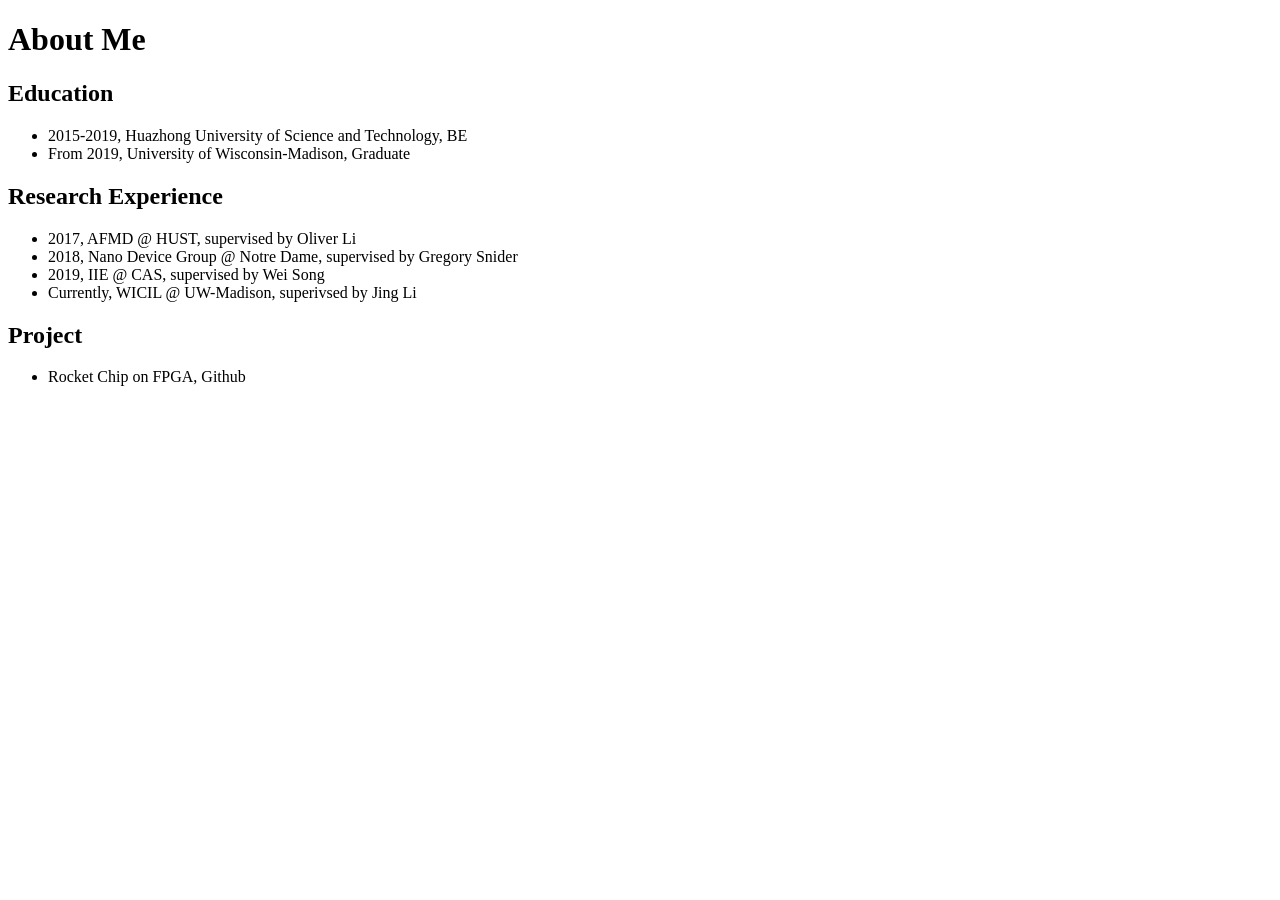
==== aboutme.html @ d0a64235 "Add files via upload" ====
<!DOCTYPE HTML>
<html>
	<head>
		<title>About Me - sqrtwo.com</title>
		<meta charset="utf-8" />
		<link rel="stylesheet" href="css/aboutme.css" />
        <link href="https://fonts.googleapis.com/css?family=Nunito:300" rel="stylesheet" />
	</head>
	<body>

		<!-- purple wrapper -->
			<div id="wrapper">

				<!-- head title -->
					<header id="header">
						<h1>About Me</h1>
                        <p></p>
					</header>

				<!-- white frame -->
					<div id="main">

						<!-- words-->
							<section id="content" class="main">
								<h2>Education</h2>
                                <ul>
                                    <li>2015-2019, Huazhong University of Science and Technology,  BE</li>
                                    <li>From 2019, University of Wisconsin-Madison, Graduate </li>
                                </ul>
                                <h2>Research Experience</h2>
                                <ul>
                                    <li>2017, AFMD @ HUST, supervised by Oliver Li</li>
                                    <li>2018, Nano Device Group @ Notre Dame, supervised by <a herf="https://engineering.nd.edu/profiles/gsnider">Gregory Snider</a></li>
                                    <li>2019, IIE @ CAS, supervised by <a herf="http://wsong83.github.io">Wei Song</a></li>
                                    <li>Currently, WICIL @ UW-Madison, superivsed by <a herf="https://directory.engr.wisc.edu/ece/Faculty/Li_Jing/">Jing Li</a></li>
                                </ul>
                                <h2>Project</h2>
                                <ul>
                                    <li>Rocket Chip on FPGA, <a herf="https://github.com/cnrv/fpga-rocket-chip">Github</a></li>
                                </ul>
							</section>

					</div>

				<!-- Footer -->
					<footer id="footer">
					</footer>
			</div>

	</body>
</html>
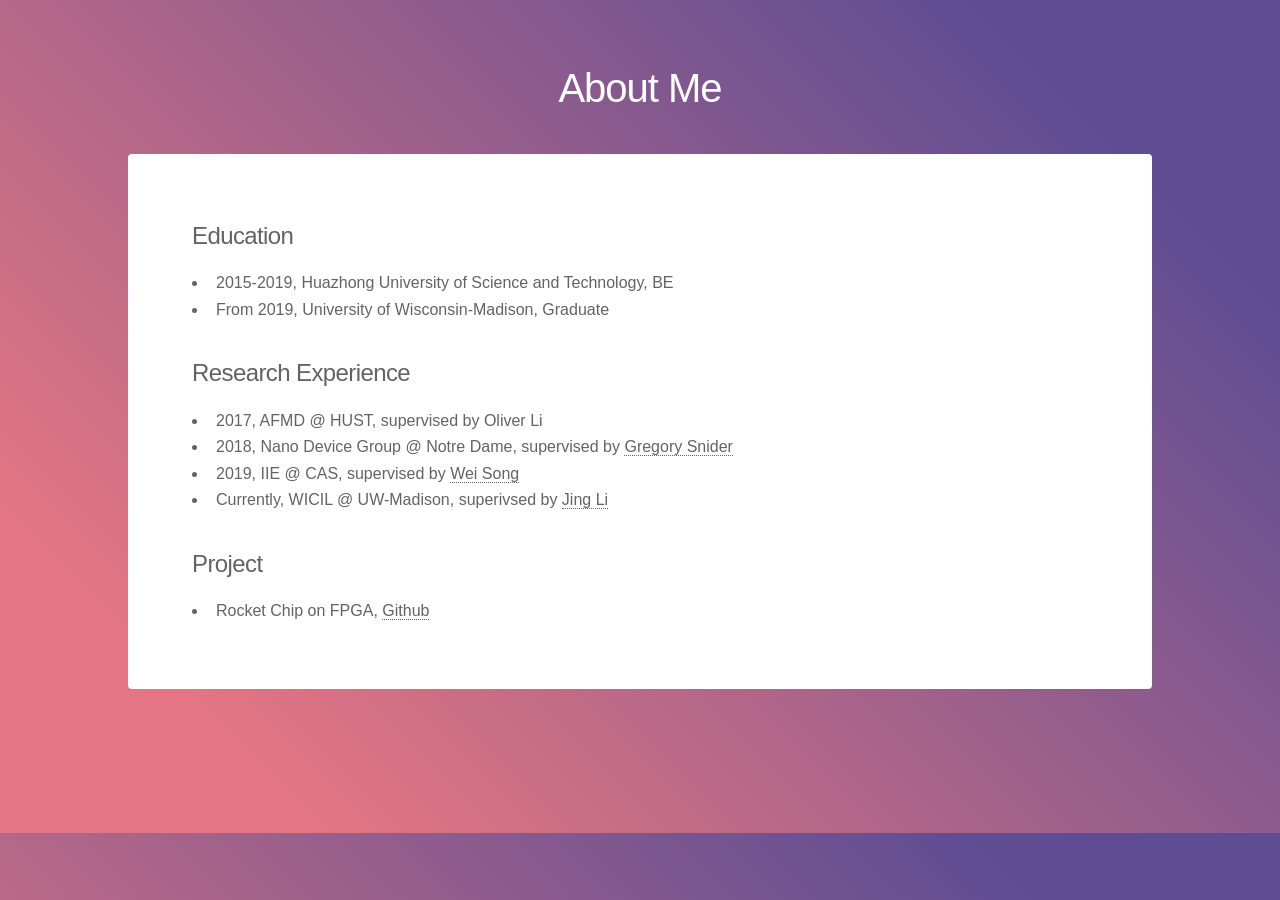
==== commit de5f8407: "update about me" ====
--- a/aboutme.html
+++ b/aboutme.html
@@ -30,13 +30,13 @@
                                 <h2>Research Experience</h2>
                                 <ul>
                                     <li>2017, AFMD @ HUST, supervised by Oliver Li</li>
-                                    <li>2018, Nano Device Group @ Notre Dame, supervised by <a herf="https://engineering.nd.edu/profiles/gsnider">Gregory Snider</a></li>
-                                    <li>2019, IIE @ CAS, supervised by <a herf="http://wsong83.github.io">Wei Song</a></li>
-                                    <li>Currently, WICIL @ UW-Madison, superivsed by <a herf="https://directory.engr.wisc.edu/ece/Faculty/Li_Jing/">Jing Li</a></li>
+                                    <li>2018, Nano Device Group @ Notre Dame, supervised by <a href="https://engineering.nd.edu/profiles/gsnider">Gregory Snider</a></li>
+                                    <li>2019, IIE @ CAS, supervised by <a href="http://wsong83.github.io">Wei Song</a></li>
+                                    <li>Currently, WICIL @ UW-Madison, superivsed by <a href="https://directory.engr.wisc.edu/ece/Faculty/Li_Jing/">Jing Li</a></li>
                                 </ul>
                                 <h2>Project</h2>
                                 <ul>
-                                    <li>Rocket Chip on FPGA, <a herf="https://github.com/cnrv/fpga-rocket-chip">Github</a></li>
+                                    <li>Rocket Chip on FPGA, <a href="https://github.com/cnrv/fpga-rocket-chip">Github</a></li>
                                 </ul>
 							</section>
 
--- a/css/aboutme.css
+++ b/css/aboutme.css
@@ -0,0 +1,3633 @@
+
+
+html, body, div, span, applet, object,
+iframe, h1, h2, h3, h4, h5, h6, p, blockquote,
+pre, a, abbr, acronym, address, big, cite,
+code, del, dfn, em, img, ins, kbd, q, s, samp,
+small, strike, strong, sub, sup, tt, var, b,
+u, i, center, dl, dt, dd, ol, ul, li, fieldset,
+form, label, legend, table, caption, tbody,
+tfoot, thead, tr, th, td, article, aside,
+canvas, details, embed, figure, figcaption,
+footer, header, hgroup, menu, nav, output, ruby,
+section, summary, time, mark, audio, video {
+	margin: 0;
+	padding: 0;
+	border: 0;
+	font-size: 100%;
+	font: inherit;
+	vertical-align: baseline;}
+
+article, aside, details, figcaption, figure,
+footer, header, hgroup, menu, nav, section {
+	display: block;}
+
+body {
+	line-height: 1;
+}
+
+ol, ul {
+	list-style: none;
+}
+
+blockquote, q {
+	quotes: none;
+}
+
+	blockquote:before, blockquote:after, q:before, q:after {
+		content: '';
+		content: none;
+	}
+
+table {
+	border-collapse: collapse;
+	border-spacing: 0;
+}
+
+body {
+	-webkit-text-size-adjust: none;
+}
+
+mark {
+	background-color: transparent;
+	color: inherit;
+}
+
+input::-moz-focus-inner {
+	border: 0;
+	padding: 0;
+}
+
+input, select, textarea {
+	-moz-appearance: none;
+	-webkit-appearance: none;
+	-ms-appearance: none;
+	appearance: none;
+}
+
+/* Basic */
+
+	@-ms-viewport {
+		width: device-width;
+	}
+
+	body {
+		-ms-overflow-style: scrollbar;
+	}
+
+	@media screen and (max-width: 480px) {
+
+		html, body {
+			min-width: 320px;
+		}
+
+	}
+
+	html {
+		box-sizing: border-box;
+	}
+
+	*, *:before, *:after {
+		box-sizing: inherit;
+	}
+
+	body {
+		background-color: #935d8c;
+		background-image: url("images/overlay.png"), -moz-linear-gradient(45deg, #e37682 15%, #5f4d93 85%);
+		background-image: url("images/overlay.png"), -webkit-linear-gradient(45deg, #e37682 15%, #5f4d93 85%);
+		background-image: url("images/overlay.png"), -ms-linear-gradient(45deg, #e37682 15%, #5f4d93 85%);
+		background-image: url("images/overlay.png"), linear-gradient(45deg, #e37682 15%, #5f4d93 85%);
+	}
+
+		body.is-preload *, body.is-preload *:before, body.is-preload *:after {
+			-moz-animation: none !important;
+			-webkit-animation: none !important;
+			-ms-animation: none !important;
+			animation: none !important;
+			-moz-transition: none !important;
+			-webkit-transition: none !important;
+			-ms-transition: none !important;
+			transition: none !important;
+		}
+
+/* Type */
+
+	body {
+		background-color: #935d8c;
+		color: rgba(255, 255, 255, 0.65);
+	}
+
+	body, input, select, textarea {
+font-family: 'Nunito', sans-serif;
+		font-size: 17pt;
+		font-weight: 300;
+		line-height: 1.65;
+	}
+
+		@media screen and (max-width: 1680px) {
+
+			body, input, select, textarea {
+				font-size: 14pt;
+			}
+
+		}
+
+		@media screen and (max-width: 1280px) {
+
+			body, input, select, textarea {
+				font-size: 12pt;
+			}
+
+		}
+
+		@media screen and (max-width: 360px) {
+
+			body, input, select, textarea {
+				font-size: 11pt;
+			}
+
+		}
+
+	a {
+		-moz-transition: color 0.2s ease, border-bottom 0.2s ease;
+		-webkit-transition: color 0.2s ease, border-bottom 0.2s ease;
+		-ms-transition: color 0.2s ease, border-bottom 0.2s ease;
+		transition: color 0.2s ease, border-bottom 0.2s ease;
+		text-decoration: none;
+		border-bottom: dotted 1px;
+		color: inherit;
+	}
+
+		a:hover {
+			border-bottom-color: transparent;
+		}
+
+	strong, b {
+		font-weight: 400;
+	}
+
+	em, i {
+		font-style: italic;
+	}
+
+	p {
+		margin: 0 0 2em 0;
+	}
+
+		p.content {
+			-moz-columns: 20em 2;
+			-webkit-columns: 20em 2;
+			-ms-columns: 20em 2;
+			columns: 20em 2;
+			-moz-column-gap: 2em;
+			-webkit-column-gap: 2em;
+			-ms-column-gap: 2em;
+			column-gap: 2em;
+			text-align: justify;
+		}
+
+	h1, h2, h3, h4, h5, h6 {
+		font-weight: 300;
+		line-height: 1.5;
+		margin: 0 0 0.7em 0;
+		letter-spacing: -0.025em;
+	}
+
+		h1 a, h2 a, h3 a, h4 a, h5 a, h6 a {
+			color: inherit;
+			text-decoration: none;
+		}
+
+	h1 {
+		font-size: 2.5em;
+		line-height: 1.2;
+	}
+
+	h2 {
+		font-size: 1.5em;
+	}
+
+	h3 {
+		font-size: 1.25em;
+	}
+
+	h4 {
+		font-size: 1.1em;
+	}
+
+	h5 {
+		font-size: 0.9em;
+	}
+
+	h6 {
+		font-size: 0.7em;
+	}
+
+	@media screen and (max-width: 736px) {
+
+		h1 {
+			font-size: 2em;
+		}
+
+	}
+
+	sub {
+		font-size: 0.8em;
+		position: relative;
+		top: 0.5em;
+	}
+
+	sup {
+		font-size: 0.8em;
+		position: relative;
+		top: -0.5em;
+	}
+
+	blockquote {
+		border-left: solid 4px;
+		font-style: italic;
+		margin: 0 0 2em 0;
+		padding: 0.5em 0 0.5em 2em;
+	}
+
+	code {
+		border-radius: 8px;
+		border: solid 1px;
+font-family: 'Nunito', sans-serif;
+		font-size: 0.9em;
+		margin: 0 0.25em;
+		padding: 0.25em 0.65em;
+	}
+
+	pre {
+		-webkit-overflow-scrolling: touch;
+font-family: 'Nunito', sans-serif;
+		font-size: 0.9em;
+		margin: 0 0 2em 0;
+	}
+
+		pre code {
+			display: block;
+			line-height: 1.75;
+			padding: 1em 1.5em;
+			overflow-x: auto;
+		}
+
+	hr {
+		border: 0;
+		border-bottom: solid 1px;
+		margin: 2em 0;
+	}
+
+		hr.major {
+			margin: 3em 0;
+		}
+
+	.align-left {
+		text-align: left;
+	}
+
+	.align-center {
+		text-align: center;
+	}
+
+	.align-right {
+		text-align: right;
+	}
+
+	input, select, textarea {
+		color: #ffffff;
+	}
+
+	a:hover {
+		color: #ffffff;
+	}
+
+	strong, b {
+		color: #ffffff;
+	}
+
+	h1, h2, h3, h4, h5, h6 {
+		color: #ffffff;
+	}
+
+	blockquote {
+		border-left-color: rgba(255, 255, 255, 0.35);
+	}
+
+	code {
+		background: rgba(255, 255, 255, 0.075);
+		border-color: rgba(255, 255, 255, 0.35);
+	}
+
+	hr {
+		border-bottom-color: rgba(255, 255, 255, 0.35);
+	}
+
+/* Row */
+
+	.row {
+		display: flex;
+		flex-wrap: wrap;
+		box-sizing: border-box;
+		align-items: stretch;
+	}
+
+		.row > * {
+			box-sizing: border-box;
+		}
+
+		.row.gtr-uniform > * > :last-child {
+			margin-bottom: 0;
+		}
+
+		.row.aln-left {
+			justify-content: flex-start;
+		}
+
+		.row.aln-center {
+			justify-content: center;
+		}
+
+		.row.aln-right {
+			justify-content: flex-end;
+		}
+
+		.row.aln-top {
+			align-items: flex-start;
+		}
+
+		.row.aln-middle {
+			align-items: center;
+		}
+
+		.row.aln-bottom {
+			align-items: flex-end;
+		}
+
+		.row > .imp {
+			order: -1;
+		}
+
+		.row > .col-1 {
+			width: 8.33333%;
+		}
+
+		.row > .off-1 {
+			margin-left: 8.33333%;
+		}
+
+		.row > .col-2 {
+			width: 16.66667%;
+		}
+
+		.row > .off-2 {
+			margin-left: 16.66667%;
+		}
+
+		.row > .col-3 {
+			width: 25%;
+		}
+
+		.row > .off-3 {
+			margin-left: 25%;
+		}
+
+		.row > .col-4 {
+			width: 33.33333%;
+		}
+
+		.row > .off-4 {
+			margin-left: 33.33333%;
+		}
+
+		.row > .col-5 {
+			width: 41.66667%;
+		}
+
+		.row > .off-5 {
+			margin-left: 41.66667%;
+		}
+
+		.row > .col-6 {
+			width: 50%;
+		}
+
+		.row > .off-6 {
+			margin-left: 50%;
+		}
+
+		.row > .col-7 {
+			width: 58.33333%;
+		}
+
+		.row > .off-7 {
+			margin-left: 58.33333%;
+		}
+
+		.row > .col-8 {
+			width: 66.66667%;
+		}
+
+		.row > .off-8 {
+			margin-left: 66.66667%;
+		}
+
+		.row > .col-9 {
+			width: 75%;
+		}
+
+		.row > .off-9 {
+			margin-left: 75%;
+		}
+
+		.row > .col-10 {
+			width: 83.33333%;
+		}
+
+		.row > .off-10 {
+			margin-left: 83.33333%;
+		}
+
+		.row > .col-11 {
+			width: 91.66667%;
+		}
+
+		.row > .off-11 {
+			margin-left: 91.66667%;
+		}
+
+		.row > .col-12 {
+			width: 100%;
+		}
+
+		.row > .off-12 {
+			margin-left: 100%;
+		}
+
+		.row.gtr-0 {
+			margin-top: 0;
+			margin-left: 0em;
+		}
+
+			.row.gtr-0 > * {
+				padding: 0 0 0 0em;
+			}
+
+			.row.gtr-0.gtr-uniform {
+				margin-top: 0em;
+			}
+
+				.row.gtr-0.gtr-uniform > * {
+					padding-top: 0em;
+				}
+
+		.row.gtr-25 {
+			margin-top: 0;
+			margin-left: -0.375em;
+		}
+
+			.row.gtr-25 > * {
+				padding: 0 0 0 0.375em;
+			}
+
+			.row.gtr-25.gtr-uniform {
+				margin-top: -0.375em;
+			}
+
+				.row.gtr-25.gtr-uniform > * {
+					padding-top: 0.375em;
+				}
+
+		.row.gtr-50 {
+			margin-top: 0;
+			margin-left: -0.75em;
+		}
+
+			.row.gtr-50 > * {
+				padding: 0 0 0 0.75em;
+			}
+
+			.row.gtr-50.gtr-uniform {
+				margin-top: -0.75em;
+			}
+
+				.row.gtr-50.gtr-uniform > * {
+					padding-top: 0.75em;
+				}
+
+		.row {
+			margin-top: 0;
+			margin-left: -1.5em;
+		}
+
+			.row > * {
+				padding: 0 0 0 1.5em;
+			}
+
+			.row.gtr-uniform {
+				margin-top: -1.5em;
+			}
+
+				.row.gtr-uniform > * {
+					padding-top: 1.5em;
+				}
+
+		.row.gtr-150 {
+			margin-top: 0;
+			margin-left: -2.25em;
+		}
+
+			.row.gtr-150 > * {
+				padding: 0 0 0 2.25em;
+			}
+
+			.row.gtr-150.gtr-uniform {
+				margin-top: -2.25em;
+			}
+
+				.row.gtr-150.gtr-uniform > * {
+					padding-top: 2.25em;
+				}
+
+		.row.gtr-200 {
+			margin-top: 0;
+			margin-left: -3em;
+		}
+
+			.row.gtr-200 > * {
+				padding: 0 0 0 3em;
+			}
+
+			.row.gtr-200.gtr-uniform {
+				margin-top: -3em;
+			}
+
+				.row.gtr-200.gtr-uniform > * {
+					padding-top: 3em;
+				}
+
+		@media screen and (max-width: 1680px) {
+
+			.row {
+				display: flex;
+				flex-wrap: wrap;
+				box-sizing: border-box;
+				align-items: stretch;
+			}
+
+				.row > * {
+					box-sizing: border-box;
+				}
+
+				.row.gtr-uniform > * > :last-child {
+					margin-bottom: 0;
+				}
+
+				.row.aln-left {
+					justify-content: flex-start;
+				}
+
+				.row.aln-center {
+					justify-content: center;
+				}
+
+				.row.aln-right {
+					justify-content: flex-end;
+				}
+
+				.row.aln-top {
+					align-items: flex-start;
+				}
+
+				.row.aln-middle {
+					align-items: center;
+				}
+
+				.row.aln-bottom {
+					align-items: flex-end;
+				}
+
+				.row > .imp-xlarge {
+					order: -1;
+				}
+
+				.row > .col-1-xlarge {
+					width: 8.33333%;
+				}
+
+				.row > .off-1-xlarge {
+					margin-left: 8.33333%;
+				}
+
+				.row > .col-2-xlarge {
+					width: 16.66667%;
+				}
+
+				.row > .off-2-xlarge {
+					margin-left: 16.66667%;
+				}
+
+				.row > .col-3-xlarge {
+					width: 25%;
+				}
+
+				.row > .off-3-xlarge {
+					margin-left: 25%;
+				}
+
+				.row > .col-4-xlarge {
+					width: 33.33333%;
+				}
+
+				.row > .off-4-xlarge {
+					margin-left: 33.33333%;
+				}
+
+				.row > .col-5-xlarge {
+					width: 41.66667%;
+				}
+
+				.row > .off-5-xlarge {
+					margin-left: 41.66667%;
+				}
+
+				.row > .col-6-xlarge {
+					width: 50%;
+				}
+
+				.row > .off-6-xlarge {
+					margin-left: 50%;
+				}
+
+				.row > .col-7-xlarge {
+					width: 58.33333%;
+				}
+
+				.row > .off-7-xlarge {
+					margin-left: 58.33333%;
+				}
+
+				.row > .col-8-xlarge {
+					width: 66.66667%;
+				}
+
+				.row > .off-8-xlarge {
+					margin-left: 66.66667%;
+				}
+
+				.row > .col-9-xlarge {
+					width: 75%;
+				}
+
+				.row > .off-9-xlarge {
+					margin-left: 75%;
+				}
+
+				.row > .col-10-xlarge {
+					width: 83.33333%;
+				}
+
+				.row > .off-10-xlarge {
+					margin-left: 83.33333%;
+				}
+
+				.row > .col-11-xlarge {
+					width: 91.66667%;
+				}
+
+				.row > .off-11-xlarge {
+					margin-left: 91.66667%;
+				}
+
+				.row > .col-12-xlarge {
+					width: 100%;
+				}
+
+				.row > .off-12-xlarge {
+					margin-left: 100%;
+				}
+
+				.row.gtr-0 {
+					margin-top: 0;
+					margin-left: 0em;
+				}
+
+					.row.gtr-0 > * {
+						padding: 0 0 0 0em;
+					}
+
+					.row.gtr-0.gtr-uniform {
+						margin-top: 0em;
+					}
+
+						.row.gtr-0.gtr-uniform > * {
+							padding-top: 0em;
+						}
+
+				.row.gtr-25 {
+					margin-top: 0;
+					margin-left: -0.375em;
+				}
+
+					.row.gtr-25 > * {
+						padding: 0 0 0 0.375em;
+					}
+
+					.row.gtr-25.gtr-uniform {
+						margin-top: -0.375em;
+					}
+
+						.row.gtr-25.gtr-uniform > * {
+							padding-top: 0.375em;
+						}
+
+				.row.gtr-50 {
+					margin-top: 0;
+					margin-left: -0.75em;
+				}
+
+					.row.gtr-50 > * {
+						padding: 0 0 0 0.75em;
+					}
+
+					.row.gtr-50.gtr-uniform {
+						margin-top: -0.75em;
+					}
+
+						.row.gtr-50.gtr-uniform > * {
+							padding-top: 0.75em;
+						}
+
+				.row {
+					margin-top: 0;
+					margin-left: -1.5em;
+				}
+
+					.row > * {
+						padding: 0 0 0 1.5em;
+					}
+
+					.row.gtr-uniform {
+						margin-top: -1.5em;
+					}
+
+						.row.gtr-uniform > * {
+							padding-top: 1.5em;
+						}
+
+				.row.gtr-150 {
+					margin-top: 0;
+					margin-left: -2.25em;
+				}
+
+					.row.gtr-150 > * {
+						padding: 0 0 0 2.25em;
+					}
+
+					.row.gtr-150.gtr-uniform {
+						margin-top: -2.25em;
+					}
+
+						.row.gtr-150.gtr-uniform > * {
+							padding-top: 2.25em;
+						}
+
+				.row.gtr-200 {
+					margin-top: 0;
+					margin-left: -3em;
+				}
+
+					.row.gtr-200 > * {
+						padding: 0 0 0 3em;
+					}
+
+					.row.gtr-200.gtr-uniform {
+						margin-top: -3em;
+					}
+
+						.row.gtr-200.gtr-uniform > * {
+							padding-top: 3em;
+						}
+
+		}
+
+		@media screen and (max-width: 1280px) {
+
+			.row {
+				display: flex;
+				flex-wrap: wrap;
+				box-sizing: border-box;
+				align-items: stretch;
+			}
+
+				.row > * {
+					box-sizing: border-box;
+				}
+
+				.row.gtr-uniform > * > :last-child {
+					margin-bottom: 0;
+				}
+
+				.row.aln-left {
+					justify-content: flex-start;
+				}
+
+				.row.aln-center {
+					justify-content: center;
+				}
+
+				.row.aln-right {
+					justify-content: flex-end;
+				}
+
+				.row.aln-top {
+					align-items: flex-start;
+				}
+
+				.row.aln-middle {
+					align-items: center;
+				}
+
+				.row.aln-bottom {
+					align-items: flex-end;
+				}
+
+				.row > .imp-large {
+					order: -1;
+				}
+
+				.row > .col-1-large {
+					width: 8.33333%;
+				}
+
+				.row > .off-1-large {
+					margin-left: 8.33333%;
+				}
+
+				.row > .col-2-large {
+					width: 16.66667%;
+				}
+
+				.row > .off-2-large {
+					margin-left: 16.66667%;
+				}
+
+				.row > .col-3-large {
+					width: 25%;
+				}
+
+				.row > .off-3-large {
+					margin-left: 25%;
+				}
+
+				.row > .col-4-large {
+					width: 33.33333%;
+				}
+
+				.row > .off-4-large {
+					margin-left: 33.33333%;
+				}
+
+				.row > .col-5-large {
+					width: 41.66667%;
+				}
+
+				.row > .off-5-large {
+					margin-left: 41.66667%;
+				}
+
+				.row > .col-6-large {
+					width: 50%;
+				}
+
+				.row > .off-6-large {
+					margin-left: 50%;
+				}
+
+				.row > .col-7-large {
+					width: 58.33333%;
+				}
+
+				.row > .off-7-large {
+					margin-left: 58.33333%;
+				}
+
+				.row > .col-8-large {
+					width: 66.66667%;
+				}
+
+				.row > .off-8-large {
+					margin-left: 66.66667%;
+				}
+
+				.row > .col-9-large {
+					width: 75%;
+				}
+
+				.row > .off-9-large {
+					margin-left: 75%;
+				}
+
+				.row > .col-10-large {
+					width: 83.33333%;
+				}
+
+				.row > .off-10-large {
+					margin-left: 83.33333%;
+				}
+
+				.row > .col-11-large {
+					width: 91.66667%;
+				}
+
+				.row > .off-11-large {
+					margin-left: 91.66667%;
+				}
+
+				.row > .col-12-large {
+					width: 100%;
+				}
+
+				.row > .off-12-large {
+					margin-left: 100%;
+				}
+
+				.row.gtr-0 {
+					margin-top: 0;
+					margin-left: 0em;
+				}
+
+					.row.gtr-0 > * {
+						padding: 0 0 0 0em;
+					}
+
+					.row.gtr-0.gtr-uniform {
+						margin-top: 0em;
+					}
+
+						.row.gtr-0.gtr-uniform > * {
+							padding-top: 0em;
+						}
+
+				.row.gtr-25 {
+					margin-top: 0;
+					margin-left: -0.375em;
+				}
+
+					.row.gtr-25 > * {
+						padding: 0 0 0 0.375em;
+					}
+
+					.row.gtr-25.gtr-uniform {
+						margin-top: -0.375em;
+					}
+
+						.row.gtr-25.gtr-uniform > * {
+							padding-top: 0.375em;
+						}
+
+				.row.gtr-50 {
+					margin-top: 0;
+					margin-left: -0.75em;
+				}
+
+					.row.gtr-50 > * {
+						padding: 0 0 0 0.75em;
+					}
+
+					.row.gtr-50.gtr-uniform {
+						margin-top: -0.75em;
+					}
+
+						.row.gtr-50.gtr-uniform > * {
+							padding-top: 0.75em;
+						}
+
+				.row {
+					margin-top: 0;
+					margin-left: -1.5em;
+				}
+
+					.row > * {
+						padding: 0 0 0 1.5em;
+					}
+
+					.row.gtr-uniform {
+						margin-top: -1.5em;
+					}
+
+						.row.gtr-uniform > * {
+							padding-top: 1.5em;
+						}
+
+				.row.gtr-150 {
+					margin-top: 0;
+					margin-left: -2.25em;
+				}
+
+					.row.gtr-150 > * {
+						padding: 0 0 0 2.25em;
+					}
+
+					.row.gtr-150.gtr-uniform {
+						margin-top: -2.25em;
+					}
+
+						.row.gtr-150.gtr-uniform > * {
+							padding-top: 2.25em;
+						}
+
+				.row.gtr-200 {
+					margin-top: 0;
+					margin-left: -3em;
+				}
+
+					.row.gtr-200 > * {
+						padding: 0 0 0 3em;
+					}
+
+					.row.gtr-200.gtr-uniform {
+						margin-top: -3em;
+					}
+
+						.row.gtr-200.gtr-uniform > * {
+							padding-top: 3em;
+						}
+
+		}
+
+		@media screen and (max-width: 980px) {
+
+			.row {
+				display: flex;
+				flex-wrap: wrap;
+				box-sizing: border-box;
+				align-items: stretch;
+			}
+
+				.row > * {
+					box-sizing: border-box;
+				}
+
+				.row.gtr-uniform > * > :last-child {
+					margin-bottom: 0;
+				}
+
+				.row.aln-left {
+					justify-content: flex-start;
+				}
+
+				.row.aln-center {
+					justify-content: center;
+				}
+
+				.row.aln-right {
+					justify-content: flex-end;
+				}
+
+				.row.aln-top {
+					align-items: flex-start;
+				}
+
+				.row.aln-middle {
+					align-items: center;
+				}
+
+				.row.aln-bottom {
+					align-items: flex-end;
+				}
+
+				.row > .imp-medium {
+					order: -1;
+				}
+
+				.row > .col-1-medium {
+					width: 8.33333%;
+				}
+
+				.row > .off-1-medium {
+					margin-left: 8.33333%;
+				}
+
+				.row > .col-2-medium {
+					width: 16.66667%;
+				}
+
+				.row > .off-2-medium {
+					margin-left: 16.66667%;
+				}
+
+				.row > .col-3-medium {
+					width: 25%;
+				}
+
+				.row > .off-3-medium {
+					margin-left: 25%;
+				}
+
+				.row > .col-4-medium {
+					width: 33.33333%;
+				}
+
+				.row > .off-4-medium {
+					margin-left: 33.33333%;
+				}
+
+				.row > .col-5-medium {
+					width: 41.66667%;
+				}
+
+				.row > .off-5-medium {
+					margin-left: 41.66667%;
+				}
+
+				.row > .col-6-medium {
+					width: 50%;
+				}
+
+				.row > .off-6-medium {
+					margin-left: 50%;
+				}
+
+				.row > .col-7-medium {
+					width: 58.33333%;
+				}
+
+				.row > .off-7-medium {
+					margin-left: 58.33333%;
+				}
+
+				.row > .col-8-medium {
+					width: 66.66667%;
+				}
+
+				.row > .off-8-medium {
+					margin-left: 66.66667%;
+				}
+
+				.row > .col-9-medium {
+					width: 75%;
+				}
+
+				.row > .off-9-medium {
+					margin-left: 75%;
+				}
+
+				.row > .col-10-medium {
+					width: 83.33333%;
+				}
+
+				.row > .off-10-medium {
+					margin-left: 83.33333%;
+				}
+
+				.row > .col-11-medium {
+					width: 91.66667%;
+				}
+
+				.row > .off-11-medium {
+					margin-left: 91.66667%;
+				}
+
+				.row > .col-12-medium {
+					width: 100%;
+				}
+
+				.row > .off-12-medium {
+					margin-left: 100%;
+				}
+
+				.row.gtr-0 {
+					margin-top: 0;
+					margin-left: 0em;
+				}
+
+					.row.gtr-0 > * {
+						padding: 0 0 0 0em;
+					}
+
+					.row.gtr-0.gtr-uniform {
+						margin-top: 0em;
+					}
+
+						.row.gtr-0.gtr-uniform > * {
+							padding-top: 0em;
+						}
+
+				.row.gtr-25 {
+					margin-top: 0;
+					margin-left: -0.375em;
+				}
+
+					.row.gtr-25 > * {
+						padding: 0 0 0 0.375em;
+					}
+
+					.row.gtr-25.gtr-uniform {
+						margin-top: -0.375em;
+					}
+
+						.row.gtr-25.gtr-uniform > * {
+							padding-top: 0.375em;
+						}
+
+				.row.gtr-50 {
+					margin-top: 0;
+					margin-left: -0.75em;
+				}
+
+					.row.gtr-50 > * {
+						padding: 0 0 0 0.75em;
+					}
+
+					.row.gtr-50.gtr-uniform {
+						margin-top: -0.75em;
+					}
+
+						.row.gtr-50.gtr-uniform > * {
+							padding-top: 0.75em;
+						}
+
+				.row {
+					margin-top: 0;
+					margin-left: -1.5em;
+				}
+
+					.row > * {
+						padding: 0 0 0 1.5em;
+					}
+
+					.row.gtr-uniform {
+						margin-top: -1.5em;
+					}
+
+						.row.gtr-uniform > * {
+							padding-top: 1.5em;
+						}
+
+				.row.gtr-150 {
+					margin-top: 0;
+					margin-left: -2.25em;
+				}
+
+					.row.gtr-150 > * {
+						padding: 0 0 0 2.25em;
+					}
+
+					.row.gtr-150.gtr-uniform {
+						margin-top: -2.25em;
+					}
+
+						.row.gtr-150.gtr-uniform > * {
+							padding-top: 2.25em;
+						}
+
+				.row.gtr-200 {
+					margin-top: 0;
+					margin-left: -3em;
+				}
+
+					.row.gtr-200 > * {
+						padding: 0 0 0 3em;
+					}
+
+					.row.gtr-200.gtr-uniform {
+						margin-top: -3em;
+					}
+
+						.row.gtr-200.gtr-uniform > * {
+							padding-top: 3em;
+						}
+
+		}
+
+		@media screen and (max-width: 736px) {
+
+			.row {
+				display: flex;
+				flex-wrap: wrap;
+				box-sizing: border-box;
+				align-items: stretch;
+			}
+
+				.row > * {
+					box-sizing: border-box;
+				}
+
+				.row.gtr-uniform > * > :last-child {
+					margin-bottom: 0;
+				}
+
+				.row.aln-left {
+					justify-content: flex-start;
+				}
+
+				.row.aln-center {
+					justify-content: center;
+				}
+
+				.row.aln-right {
+					justify-content: flex-end;
+				}
+
+				.row.aln-top {
+					align-items: flex-start;
+				}
+
+				.row.aln-middle {
+					align-items: center;
+				}
+
+				.row.aln-bottom {
+					align-items: flex-end;
+				}
+
+				.row > .imp-small {
+					order: -1;
+				}
+
+				.row > .col-1-small {
+					width: 8.33333%;
+				}
+
+				.row > .off-1-small {
+					margin-left: 8.33333%;
+				}
+
+				.row > .col-2-small {
+					width: 16.66667%;
+				}
+
+				.row > .off-2-small {
+					margin-left: 16.66667%;
+				}
+
+				.row > .col-3-small {
+					width: 25%;
+				}
+
+				.row > .off-3-small {
+					margin-left: 25%;
+				}
+
+				.row > .col-4-small {
+					width: 33.33333%;
+				}
+
+				.row > .off-4-small {
+					margin-left: 33.33333%;
+				}
+
+				.row > .col-5-small {
+					width: 41.66667%;
+				}
+
+				.row > .off-5-small {
+					margin-left: 41.66667%;
+				}
+
+				.row > .col-6-small {
+					width: 50%;
+				}
+
+				.row > .off-6-small {
+					margin-left: 50%;
+				}
+
+				.row > .col-7-small {
+					width: 58.33333%;
+				}
+
+				.row > .off-7-small {
+					margin-left: 58.33333%;
+				}
+
+				.row > .col-8-small {
+					width: 66.66667%;
+				}
+
+				.row > .off-8-small {
+					margin-left: 66.66667%;
+				}
+
+				.row > .col-9-small {
+					width: 75%;
+				}
+
+				.row > .off-9-small {
+					margin-left: 75%;
+				}
+
+				.row > .col-10-small {
+					width: 83.33333%;
+				}
+
+				.row > .off-10-small {
+					margin-left: 83.33333%;
+				}
+
+				.row > .col-11-small {
+					width: 91.66667%;
+				}
+
+				.row > .off-11-small {
+					margin-left: 91.66667%;
+				}
+
+				.row > .col-12-small {
+					width: 100%;
+				}
+
+				.row > .off-12-small {
+					margin-left: 100%;
+				}
+
+				.row.gtr-0 {
+					margin-top: 0;
+					margin-left: 0em;
+				}
+
+					.row.gtr-0 > * {
+						padding: 0 0 0 0em;
+					}
+
+					.row.gtr-0.gtr-uniform {
+						margin-top: 0em;
+					}
+
+						.row.gtr-0.gtr-uniform > * {
+							padding-top: 0em;
+						}
+
+				.row.gtr-25 {
+					margin-top: 0;
+					margin-left: -0.25em;
+				}
+
+					.row.gtr-25 > * {
+						padding: 0 0 0 0.25em;
+					}
+
+					.row.gtr-25.gtr-uniform {
+						margin-top: -0.25em;
+					}
+
+						.row.gtr-25.gtr-uniform > * {
+							padding-top: 0.25em;
+						}
+
+				.row.gtr-50 {
+					margin-top: 0;
+					margin-left: -0.5em;
+				}
+
+					.row.gtr-50 > * {
+						padding: 0 0 0 0.5em;
+					}
+
+					.row.gtr-50.gtr-uniform {
+						margin-top: -0.5em;
+					}
+
+						.row.gtr-50.gtr-uniform > * {
+							padding-top: 0.5em;
+						}
+
+				.row {
+					margin-top: 0;
+					margin-left: -1em;
+				}
+
+					.row > * {
+						padding: 0 0 0 1em;
+					}
+
+					.row.gtr-uniform {
+						margin-top: -1em;
+					}
+
+						.row.gtr-uniform > * {
+							padding-top: 1em;
+						}
+
+				.row.gtr-150 {
+					margin-top: 0;
+					margin-left: -1.5em;
+				}
+
+					.row.gtr-150 > * {
+						padding: 0 0 0 1.5em;
+					}
+
+					.row.gtr-150.gtr-uniform {
+						margin-top: -1.5em;
+					}
+
+						.row.gtr-150.gtr-uniform > * {
+							padding-top: 1.5em;
+						}
+
+				.row.gtr-200 {
+					margin-top: 0;
+					margin-left: -2em;
+				}
+
+					.row.gtr-200 > * {
+						padding: 0 0 0 2em;
+					}
+
+					.row.gtr-200.gtr-uniform {
+						margin-top: -2em;
+					}
+
+						.row.gtr-200.gtr-uniform > * {
+							padding-top: 2em;
+						}
+
+		}
+
+		@media screen and (max-width: 480px) {
+
+			.row {
+				display: flex;
+				flex-wrap: wrap;
+				box-sizing: border-box;
+				align-items: stretch;
+			}
+
+				.row > * {
+					box-sizing: border-box;
+				}
+
+				.row.gtr-uniform > * > :last-child {
+					margin-bottom: 0;
+				}
+
+				.row.aln-left {
+					justify-content: flex-start;
+				}
+
+				.row.aln-center {
+					justify-content: center;
+				}
+
+				.row.aln-right {
+					justify-content: flex-end;
+				}
+
+				.row.aln-top {
+					align-items: flex-start;
+				}
+
+				.row.aln-middle {
+					align-items: center;
+				}
+
+				.row.aln-bottom {
+					align-items: flex-end;
+				}
+
+				.row > .imp-xsmall {
+					order: -1;
+				}
+
+				.row > .col-1-xsmall {
+					width: 8.33333%;
+				}
+
+				.row > .off-1-xsmall {
+					margin-left: 8.33333%;
+				}
+
+				.row > .col-2-xsmall {
+					width: 16.66667%;
+				}
+
+				.row > .off-2-xsmall {
+					margin-left: 16.66667%;
+				}
+
+				.row > .col-3-xsmall {
+					width: 25%;
+				}
+
+				.row > .off-3-xsmall {
+					margin-left: 25%;
+				}
+
+				.row > .col-4-xsmall {
+					width: 33.33333%;
+				}
+
+				.row > .off-4-xsmall {
+					margin-left: 33.33333%;
+				}
+
+				.row > .col-5-xsmall {
+					width: 41.66667%;
+				}
+
+				.row > .off-5-xsmall {
+					margin-left: 41.66667%;
+				}
+
+				.row > .col-6-xsmall {
+					width: 50%;
+				}
+
+				.row > .off-6-xsmall {
+					margin-left: 50%;
+				}
+
+				.row > .col-7-xsmall {
+					width: 58.33333%;
+				}
+
+				.row > .off-7-xsmall {
+					margin-left: 58.33333%;
+				}
+
+				.row > .col-8-xsmall {
+					width: 66.66667%;
+				}
+
+				.row > .off-8-xsmall {
+					margin-left: 66.66667%;
+				}
+
+				.row > .col-9-xsmall {
+					width: 75%;
+				}
+
+				.row > .off-9-xsmall {
+					margin-left: 75%;
+				}
+
+				.row > .col-10-xsmall {
+					width: 83.33333%;
+				}
+
+				.row > .off-10-xsmall {
+					margin-left: 83.33333%;
+				}
+
+				.row > .col-11-xsmall {
+					width: 91.66667%;
+				}
+
+				.row > .off-11-xsmall {
+					margin-left: 91.66667%;
+				}
+
+				.row > .col-12-xsmall {
+					width: 100%;
+				}
+
+				.row > .off-12-xsmall {
+					margin-left: 100%;
+				}
+
+				.row.gtr-0 {
+					margin-top: 0;
+					margin-left: 0em;
+				}
+
+					.row.gtr-0 > * {
+						padding: 0 0 0 0em;
+					}
+
+					.row.gtr-0.gtr-uniform {
+						margin-top: 0em;
+					}
+
+						.row.gtr-0.gtr-uniform > * {
+							padding-top: 0em;
+						}
+
+				.row.gtr-25 {
+					margin-top: 0;
+					margin-left: -0.3125em;
+				}
+
+					.row.gtr-25 > * {
+						padding: 0 0 0 0.3125em;
+					}
+
+					.row.gtr-25.gtr-uniform {
+						margin-top: -0.3125em;
+					}
+
+						.row.gtr-25.gtr-uniform > * {
+							padding-top: 0.3125em;
+						}
+
+				.row.gtr-50 {
+					margin-top: 0;
+					margin-left: -0.625em;
+				}
+
+					.row.gtr-50 > * {
+						padding: 0 0 0 0.625em;
+					}
+
+					.row.gtr-50.gtr-uniform {
+						margin-top: -0.625em;
+					}
+
+						.row.gtr-50.gtr-uniform > * {
+							padding-top: 0.625em;
+						}
+
+				.row {
+					margin-top: 0;
+					margin-left: -1.25em;
+				}
+
+					.row > * {
+						padding: 0 0 0 1.25em;
+					}
+
+					.row.gtr-uniform {
+						margin-top: -1.25em;
+					}
+
+						.row.gtr-uniform > * {
+							padding-top: 1.25em;
+						}
+
+				.row.gtr-150 {
+					margin-top: 0;
+					margin-left: -1.875em;
+				}
+
+					.row.gtr-150 > * {
+						padding: 0 0 0 1.875em;
+					}
+
+					.row.gtr-150.gtr-uniform {
+						margin-top: -1.875em;
+					}
+
+						.row.gtr-150.gtr-uniform > * {
+							padding-top: 1.875em;
+						}
+
+				.row.gtr-200 {
+					margin-top: 0;
+					margin-left: -2.5em;
+				}
+
+					.row.gtr-200 > * {
+						padding: 0 0 0 2.5em;
+					}
+
+					.row.gtr-200.gtr-uniform {
+						margin-top: -2.5em;
+					}
+
+						.row.gtr-200.gtr-uniform > * {
+							padding-top: 2.5em;
+						}
+
+		}
+
+/* Box */
+
+	.box {
+		border-radius: 8px;
+		border: solid;
+		margin-bottom: 2em;
+		padding: 1.5em;
+	}
+
+		.box > :last-child,
+		.box > :last-child > :last-child,
+		.box > :last-child > :last-child > :last-child {
+			margin-bottom: 0;
+		}
+
+		.box.alt {
+			border: 0;
+			border-radius: 0;
+			padding: 0;
+		}
+
+	.box {
+		border-color: rgba(255, 255, 255, 0.35);
+	}
+
+/* Button */
+
+	input[type="submit"],
+	input[type="reset"],
+	input[type="button"],
+	button,
+	.button {
+		-moz-appearance: none;
+		-webkit-appearance: none;
+		-ms-appearance: none;
+		appearance: none;
+		-moz-transition: background-color 0.2s ease-in-out, color 0.2s ease-in-out;
+		-webkit-transition: background-color 0.2s ease-in-out, color 0.2s ease-in-out;
+		-ms-transition: background-color 0.2s ease-in-out, color 0.2s ease-in-out;
+		transition: background-color 0.2s ease-in-out, color 0.2s ease-in-out;
+		border-radius: 8px;
+		border: 0;
+		cursor: pointer;
+		display: inline-block;
+		font-weight: 300;
+		height: 2.75em;
+		line-height: 2.75em;
+		min-width: 9.25em;
+		padding: 0 1.5em;
+		text-align: center;
+		text-decoration: none;
+		white-space: nowrap;
+	}
+
+		input[type="submit"].icon,
+		input[type="reset"].icon,
+		input[type="button"].icon,
+		button.icon,
+		.button.icon {
+			padding-left: 1.35em;
+		}
+
+			input[type="submit"].icon:before,
+			input[type="reset"].icon:before,
+			input[type="button"].icon:before,
+			button.icon:before,
+			.button.icon:before {
+				margin-right: 0.5em;
+			}
+
+		input[type="submit"].fit,
+		input[type="reset"].fit,
+		input[type="button"].fit,
+		button.fit,
+		.button.fit {
+			width: 100%;
+		}
+
+		input[type="submit"].small,
+		input[type="reset"].small,
+		input[type="button"].small,
+		button.small,
+		.button.small {
+			font-size: 0.8em;
+		}
+
+		input[type="submit"].large,
+		input[type="reset"].large,
+		input[type="button"].large,
+		button.large,
+		.button.large {
+			font-size: 1.35em;
+		}
+
+		input[type="submit"].disabled, input[type="submit"]:disabled,
+		input[type="reset"].disabled,
+		input[type="reset"]:disabled,
+		input[type="button"].disabled,
+		input[type="button"]:disabled,
+		button.disabled,
+		button:disabled,
+		.button.disabled,
+		.button:disabled {
+			pointer-events: none;
+			opacity: 0.25;
+		}
+
+		@media screen and (max-width: 736px) {
+
+			input[type="submit"],
+			input[type="reset"],
+			input[type="button"],
+			button,
+			.button {
+				min-width: 0;
+			}
+
+		}
+
+	input[type="submit"],
+	input[type="reset"],
+	input[type="button"],
+	button,
+	.button {
+		background-color: transparent;
+		box-shadow: inset 0 0 0 1px rgba(255, 255, 255, 0.35);
+		color: #ffffff !important;
+	}
+
+		input[type="submit"]:hover,
+		input[type="reset"]:hover,
+		input[type="button"]:hover,
+		button:hover,
+		.button:hover {
+			background-color: rgba(255, 255, 255, 0.075);
+		}
+
+		input[type="submit"]:active,
+		input[type="reset"]:active,
+		input[type="button"]:active,
+		button:active,
+		.button:active {
+			background-color: rgba(255, 255, 255, 0.2);
+		}
+
+		input[type="submit"].icon:before,
+		input[type="reset"].icon:before,
+		input[type="button"].icon:before,
+		button.icon:before,
+		.button.icon:before {
+			color: rgba(255, 255, 255, 0.5);
+		}
+
+		input[type="submit"].primary,
+		input[type="reset"].primary,
+		input[type="button"].primary,
+		button.primary,
+		.button.primary {
+			background-color: #8cc9f0;
+			color: #ffffff !important;
+			box-shadow: none;
+		}
+
+			input[type="submit"].primary:hover,
+			input[type="reset"].primary:hover,
+			input[type="button"].primary:hover,
+			button.primary:hover,
+			.button.primary:hover {
+				background-color: #9acff2;
+			}
+
+			input[type="submit"].primary:active,
+			input[type="reset"].primary:active,
+			input[type="button"].primary:active,
+			button.primary:active,
+			.button.primary:active {
+				background-color: #7ec3ee;
+			}
+
+			input[type="submit"].primary.icon:before,
+			input[type="reset"].primary.icon:before,
+			input[type="button"].primary.icon:before,
+			button.primary.icon:before,
+			.button.primary.icon:before {
+				color: #ffffff !important;
+			}
+
+/* Form */
+
+	form {
+		margin: 0 0 2em 0;
+	}
+
+	label {
+		display: block;
+		font-size: 0.9em;
+		font-weight: 400;
+		margin: 0 0 1em 0;
+	}
+
+	input[type="text"],
+	input[type="password"],
+	input[type="email"],
+	select,
+	textarea {
+		-moz-appearance: none;
+		-webkit-appearance: none;
+		-ms-appearance: none;
+		appearance: none;
+		border-radius: 8px;
+		border: solid 1px;
+		color: inherit;
+		display: block;
+		outline: 0;
+		padding: 0 1em;
+		text-decoration: none;
+		width: 100%;
+	}
+
+		input[type="text"]:invalid,
+		input[type="password"]:invalid,
+		input[type="email"]:invalid,
+		select:invalid,
+		textarea:invalid {
+			box-shadow: none;
+		}
+
+	select {
+		background-size: 1.25rem;
+		background-repeat: no-repeat;
+		background-position: calc(100% - 1rem) center;
+		height: 2.75em;
+		padding-right: 2.75em;
+		text-overflow: ellipsis;
+	}
+
+		select:focus::-ms-value {
+			background-color: transparent;
+		}
+
+		select::-ms-expand {
+			display: none;
+		}
+
+	input[type="text"],
+	input[type="password"],
+	input[type="email"],
+	select {
+		height: 2.75em;
+	}
+
+	textarea {
+		padding: 0.75em 1em;
+	}
+
+	input[type="checkbox"],
+	input[type="radio"] {
+		-moz-appearance: none;
+		-webkit-appearance: none;
+		-ms-appearance: none;
+		appearance: none;
+		display: block;
+		float: left;
+		margin-right: -2em;
+		opacity: 0;
+		width: 1em;
+		z-index: -1;
+	}
+
+		input[type="checkbox"] + label,
+		input[type="radio"] + label {
+			text-decoration: none;
+			cursor: pointer;
+			display: inline-block;
+			font-size: 1em;
+			font-weight: 300;
+			padding-left: 2.4em;
+			padding-right: 0.75em;
+			position: relative;
+		}
+
+			input[type="checkbox"] + label:before,
+			input[type="radio"] + label:before {
+				-moz-osx-font-smoothing: grayscale;
+				-webkit-font-smoothing: antialiased;
+				display: inline-block;
+				font-style: normal;
+				font-variant: normal;
+				text-rendering: auto;
+				line-height: 1;
+				text-transform: none !important;
+font-family: 'Nunito', sans-serif;
+				font-weight: 900;
+			}
+
+			input[type="checkbox"] + label:before,
+			input[type="radio"] + label:before {
+				border-radius: 8px;
+				border: solid 1px;
+				content: '';
+				display: inline-block;
+				font-size: 0.8em;
+				height: 2.0625em;
+				left: 0;
+				line-height: 2.0625em;
+				position: absolute;
+				text-align: center;
+				top: 0;
+				width: 2.0625em;
+			}
+
+		input[type="checkbox"]:checked + label:before,
+		input[type="radio"]:checked + label:before {
+			content: '\f00c';
+		}
+
+	input[type="checkbox"] + label:before {
+		border-radius: 8px;
+	}
+
+	input[type="radio"] + label:before {
+		border-radius: 100%;
+	}
+
+	::-webkit-input-placeholder {
+		opacity: 1.0;
+	}
+
+	:-moz-placeholder {
+		opacity: 1.0;
+	}
+
+	::-moz-placeholder {
+		opacity: 1.0;
+	}
+
+	:-ms-input-placeholder {
+		opacity: 1.0;
+	}
+
+	label {
+		color: #ffffff;
+	}
+
+	input[type="text"],
+	input[type="password"],
+	input[type="email"],
+	select,
+	textarea {
+		background-color: rgba(255, 255, 255, 0.075);
+		border-color: rgba(255, 255, 255, 0.35);
+	}
+
+		input[type="text"]:focus,
+		input[type="password"]:focus,
+		input[type="email"]:focus,
+		select:focus,
+		textarea:focus {
+			border-color: #8cc9f0;
+			box-shadow: 0 0 0 1px #8cc9f0;
+		}
+
+	select {
+		background-image: url("data:image/svg+xml;charset=utf8,%3Csvg xmlns='http://www.w3.org/2000/svg' width='40' height='40' preserveAspectRatio='none' viewBox='0 0 40 40'%3E%3Cpath d='M9.4,12.3l10.4,10.4l10.4-10.4c0.2-0.2,0.5-0.4,0.9-0.4c0.3,0,0.6,0.1,0.9,0.4l3.3,3.3c0.2,0.2,0.4,0.5,0.4,0.9 c0,0.4-0.1,0.6-0.4,0.9L20.7,31.9c-0.2,0.2-0.5,0.4-0.9,0.4c-0.3,0-0.6-0.1-0.9-0.4L4.3,17.3c-0.2-0.2-0.4-0.5-0.4-0.9 c0-0.4,0.1-0.6,0.4-0.9l3.3-3.3c0.2-0.2,0.5-0.4,0.9-0.4S9.1,12.1,9.4,12.3z' fill='rgba(255, 255, 255, 0.35)' /%3E%3C/svg%3E");
+	}
+
+		select option {
+			color: #ffffff;
+			background: #935d8c;
+		}
+
+	input[type="checkbox"] + label,
+	input[type="radio"] + label {
+		color: rgba(255, 255, 255, 0.65);
+	}
+
+		input[type="checkbox"] + label:before,
+		input[type="radio"] + label:before {
+			background: rgba(255, 255, 255, 0.075);
+			border-color: rgba(255, 255, 255, 0.35);
+		}
+
+	input[type="checkbox"]:checked + label:before,
+	input[type="radio"]:checked + label:before {
+		background-color: #ffffff;
+		border-color: #ffffff;
+		color: #935d8c;
+	}
+
+	input[type="checkbox"]:focus + label:before,
+	input[type="radio"]:focus + label:before {
+		border-color: #8cc9f0;
+		box-shadow: 0 0 0 1px #8cc9f0;
+	}
+
+	::-webkit-input-placeholder {
+		color: rgba(255, 255, 255, 0.5) !important;
+	}
+
+	:-moz-placeholder {
+		color: rgba(255, 255, 255, 0.5) !important;
+	}
+
+	::-moz-placeholder {
+		color: rgba(255, 255, 255, 0.5) !important;
+	}
+
+	:-ms-input-placeholder {
+		color: rgba(255, 255, 255, 0.5) !important;
+	}
+
+	.formerize-placeholder {
+		color: rgba(255, 255, 255, 0.5) !important;
+	}
+
+
+/* Image */
+
+	.image {
+		border-radius: 8px;
+		border: 0;
+		display: inline-block;
+		position: relative;
+	}
+
+		.image img {
+			border-radius: 8px;
+			display: block;
+		}
+
+		.image.left, .image.right {
+			max-width: 40%;
+		}
+
+			.image.left img, .image.right img {
+				width: 100%;
+			}
+
+		.image.left {
+			float: left;
+			margin: 0 1.5em 1em 0;
+			top: 0.25em;
+		}
+
+		.image.right {
+			float: right;
+			margin: 0 0 1em 1.5em;
+			top: 0.25em;
+		}
+
+		.image.fit {
+			display: block;
+			margin: 0 0 2em 0;
+			width: 100%;
+		}
+
+			.image.fit img {
+				width: 100%;
+			}
+
+		.image.main {
+			display: block;
+			margin: 0 0 3em 0;
+			width: 100%;
+		}
+
+			.image.main img {
+				width: 100%;
+			}
+
+/* List */
+
+	ol {
+		list-style: decimal;
+		margin: 0 0 2em 0;
+		padding-left: 1.25em;
+	}
+
+		ol li {
+			padding-left: 0.25em;
+		}
+
+	ul {
+		list-style: disc;
+		margin: 0 0 2em 0;
+		padding-left: 1em;
+	}
+
+		ul li {
+			padding-left: 0.5em;
+		}
+
+		ul.alt {
+			list-style: none;
+			padding-left: 0;
+		}
+
+			ul.alt li {
+				border-top: solid 1px;
+				padding: 0.5em 0;
+			}
+
+				ul.alt li:first-child {
+					border-top: 0;
+					padding-top: 0;
+				}
+
+	dl {
+		margin: 0 0 2em 0;
+	}
+
+		dl dt {
+			display: block;
+			font-weight: 400;
+			margin: 0 0 1em 0;
+		}
+
+		dl dd {
+			margin-left: 2em;
+		}
+
+		dl.alt dt {
+			display: block;
+			width: 3em;
+			margin: 0;
+			clear: left;
+			float: left;
+		}
+
+		dl.alt dd {
+			margin: 0 0 0.85em 5.5em;
+		}
+
+		dl.alt:after {
+			content: '';
+			display: block;
+			clear: both;
+		}
+
+	ul.alt li {
+		border-top-color: rgba(255, 255, 255, 0.35);
+	}
+
+	dl dt {
+		color: #ffffff;
+	}
+
+/* Actions */
+
+	ul.actions {
+		display: -moz-flex;
+		display: -webkit-flex;
+		display: -ms-flex;
+		display: flex;
+		cursor: default;
+		list-style: none;
+		margin-left: -1em;
+		padding-left: 0;
+	}
+
+		ul.actions li {
+			padding: 0 0 0 1em;
+			vertical-align: middle;
+		}
+
+		ul.actions.special {
+			-moz-justify-content: center;
+			-webkit-justify-content: center;
+			-ms-justify-content: center;
+			justify-content: center;
+			width: 100%;
+			margin-left: 0;
+		}
+
+			ul.actions.special li:first-child {
+				padding-left: 0;
+			}
+
+		ul.actions.stacked {
+			-moz-flex-direction: column;
+			-webkit-flex-direction: column;
+			-ms-flex-direction: column;
+			flex-direction: column;
+			margin-left: 0;
+		}
+
+			ul.actions.stacked li {
+				padding: 1.3em 0 0 0;
+			}
+
+				ul.actions.stacked li:first-child {
+					padding-top: 0;
+				}
+
+		ul.actions.fit {
+			width: calc(100% + 1em);
+		}
+
+			ul.actions.fit li {
+				-moz-flex-grow: 1;
+				-webkit-flex-grow: 1;
+				-ms-flex-grow: 1;
+				flex-grow: 1;
+				-moz-flex-shrink: 1;
+				-webkit-flex-shrink: 1;
+				-ms-flex-shrink: 1;
+				flex-shrink: 1;
+				width: 100%;
+			}
+
+				ul.actions.fit li > * {
+					width: 100%;
+				}
+
+			ul.actions.fit.stacked {
+				width: 100%;
+			}
+
+		@media screen and (max-width: 480px) {
+
+			ul.actions:not(.fixed) {
+				-moz-flex-direction: column;
+				-webkit-flex-direction: column;
+				-ms-flex-direction: column;
+				flex-direction: column;
+				margin-left: 0;
+				width: 100% !important;
+			}
+
+				ul.actions:not(.fixed) li {
+					-moz-flex-grow: 1;
+					-webkit-flex-grow: 1;
+					-ms-flex-grow: 1;
+					flex-grow: 1;
+					-moz-flex-shrink: 1;
+					-webkit-flex-shrink: 1;
+					-ms-flex-shrink: 1;
+					flex-shrink: 1;
+					padding: 1em 0 0 0;
+					text-align: center;
+					width: 100%;
+				}
+
+					ul.actions:not(.fixed) li > * {
+						width: 100%;
+					}
+
+					ul.actions:not(.fixed) li:first-child {
+						padding-top: 0;
+					}
+
+					ul.actions:not(.fixed) li input[type="submit"],
+					ul.actions:not(.fixed) li input[type="reset"],
+					ul.actions:not(.fixed) li input[type="button"],
+					ul.actions:not(.fixed) li button,
+					ul.actions:not(.fixed) li .button {
+						width: 100%;
+					}
+
+						ul.actions:not(.fixed) li input[type="submit"].icon:before,
+						ul.actions:not(.fixed) li input[type="reset"].icon:before,
+						ul.actions:not(.fixed) li input[type="button"].icon:before,
+						ul.actions:not(.fixed) li button.icon:before,
+						ul.actions:not(.fixed) li .button.icon:before {
+							margin-left: -0.5rem;
+						}
+
+		}
+
+/* Icons */
+
+	ul.icons {
+		cursor: default;
+		list-style: none;
+		padding-left: 0;
+	}
+
+		ul.icons li {
+			display: inline-block;
+			padding: 0 0.65em 0 0;
+		}
+
+			ul.icons li:last-child {
+				padding-right: 0 !important;
+			}
+
+/* Section/Article */
+
+	section.special, article.special {
+		text-align: center;
+	}
+
+	header.major {
+		margin-bottom: 3em;
+	}
+
+		header.major h2 {
+			font-size: 2em;
+		}
+
+			header.major h2:after {
+				display: block;
+				content: '';
+				width: 3.25em;
+				height: 2px;
+				margin: 0.7em 0 1em 0;
+				border-radius: 2px;
+			}
+
+				section.special header.major h2:after, article.special header.major h2:after {
+					margin-left: auto;
+					margin-right: auto;
+				}
+
+		header.major p {
+			font-size: 1.25em;
+			letter-spacing: -0.025em;
+		}
+
+		header.major.special {
+			text-align: center;
+		}
+
+			header.major.special h2:after {
+				margin-left: auto;
+				margin-right: auto;
+			}
+
+	footer.major {
+		margin-top: 3em;
+	}
+
+	@media screen and (max-width: 736px) {
+
+		header.major {
+			margin-bottom: 0;
+		}
+
+			header.major h2 {
+				font-size: 1.5em;
+			}
+
+			header.major p {
+				font-size: 1em;
+				letter-spacing: 0;
+			}
+
+				header.major p br {
+					display: none;
+				}
+
+		footer.major {
+			margin-top: 0;
+		}
+
+	}
+
+	header.major h2:after {
+		background-color: rgba(255, 255, 255, 0.35);
+	}
+
+/* Table */
+
+	.table-wrapper {
+		-webkit-overflow-scrolling: touch;
+		overflow-x: auto;
+	}
+
+	table {
+		margin: 0 0 2em 0;
+		width: 100%;
+	}
+
+		table tbody tr {
+			border: solid 1px;
+			border-left: 0;
+			border-right: 0;
+		}
+
+		table td {
+			padding: 0.75em 0.75em;
+		}
+
+		table th {
+			font-size: 0.9em;
+			font-weight: 400;
+			padding: 0 0.75em 0.75em 0.75em;
+			text-align: left;
+		}
+
+		table thead {
+			border-bottom: solid 2px;
+		}
+
+		table tfoot {
+			border-top: solid 2px;
+		}
+
+		table.alt {
+			border-collapse: separate;
+		}
+
+			table.alt tbody tr td {
+				border: solid 1px;
+				border-left-width: 0;
+				border-top-width: 0;
+			}
+
+				table.alt tbody tr td:first-child {
+					border-left-width: 1px;
+				}
+
+			table.alt tbody tr:first-child td {
+				border-top-width: 1px;
+			}
+
+			table.alt thead {
+				border-bottom: 0;
+			}
+
+			table.alt tfoot {
+				border-top: 0;
+			}
+
+	table tbody tr {
+		border-color: rgba(255, 255, 255, 0.35);
+	}
+
+		table tbody tr:nth-child(2n + 1) {
+			background-color: rgba(255, 255, 255, 0.075);
+		}
+
+	table th {
+		color: #ffffff;
+	}
+
+	table thead {
+		border-bottom-color: rgba(255, 255, 255, 0.35);
+	}
+
+	table tfoot {
+		border-top-color: rgba(255, 255, 255, 0.35);
+	}
+
+	table.alt tbody tr td {
+		border-color: rgba(255, 255, 255, 0.35);
+	}
+
+/* Features */
+
+	.features {
+		display: -moz-flex;
+		display: -webkit-flex;
+		display: -ms-flex;
+		display: flex;
+		-moz-flex-wrap: wrap;
+		-webkit-flex-wrap: wrap;
+		-ms-flex-wrap: wrap;
+		flex-wrap: wrap;
+		-moz-justify-content: center;
+		-webkit-justify-content: center;
+		-ms-justify-content: center;
+		justify-content: center;
+		width: calc(100% + 2em);
+		margin: 0 0 3em -2em;
+		padding: 0;
+		list-style: none;
+	}
+
+		.features li {
+			width: calc(33.33333% - 2em);
+			margin-left: 2em;
+			margin-top: 3em;
+			padding: 0;
+		}
+
+			.features li:nth-child(1), .features li:nth-child(2), .features li:nth-child(3) {
+				margin-top: 0;
+			}
+
+			.features li > :last-child {
+				margin-bottom: 0;
+			}
+
+		@media screen and (max-width: 980px) {
+
+			.features li {
+				width: calc(50% - 2em);
+			}
+
+				.features li:nth-child(3) {
+					margin-top: 3em;
+				}
+
+		}
+
+		@media screen and (max-width: 736px) {
+
+			.features {
+				width: 100%;
+				margin: 0 0 2em 0;
+			}
+
+				.features li {
+					width: 100%;
+					margin-left: 0;
+					margin-top: 2em;
+				}
+
+					.features li:nth-child(2), .features li:nth-child(3) {
+						margin-top: 2em;
+					}
+
+		}
+
+/* Statistics */
+
+	.statistics {
+		display: -moz-flex;
+		display: -webkit-flex;
+		display: -ms-flex;
+		display: flex;
+		width: 100%;
+		margin: 0 0 3em 0;
+		padding: 0;
+		list-style: none;
+		cursor: default;
+	}
+
+		.statistics li {
+			-moz-flex: 1;
+			-webkit-flex: 1;
+			-ms-flex: 1;
+			flex: 1;
+			padding: 1.5em;
+			color: #ffffff;
+			text-align: center;
+		}
+
+			.statistics li.style1 {
+				background-color: #efa8b0;
+			}
+
+			.statistics li.style2 {
+				background-color: #c79cc8;
+			}
+
+			.statistics li.style3 {
+				background-color: #a89cc8;
+			}
+
+			.statistics li.style4 {
+				background-color: #9bb2e1;
+			}
+
+			.statistics li.style5 {
+				background-color: #8cc9f0;
+			}
+
+			.statistics li strong, .statistics li b {
+				display: block;
+				font-size: 2em;
+				line-height: 1.1;
+				color: inherit !important;
+				font-weight: 300;
+				letter-spacing: -0.025em;
+			}
+
+			.statistics li:first-child {
+				border-top-left-radius: 8px;
+				border-bottom-left-radius: 8px;
+			}
+
+			.statistics li:last-child {
+				border-top-right-radius: 8px;
+				border-bottom-right-radius: 8px;
+			}
+
+			.statistics li .icon {
+				display: inline-block;
+			}
+
+				.statistics li .icon:before {
+					font-size: 2.75rem;
+					line-height: 1.3;
+				}
+
+		@media screen and (max-width: 980px) {
+
+			.statistics li strong, .statistics li b {
+				font-size: 1.5em;
+			}
+
+		}
+
+		@media screen and (max-width: 736px) {
+
+			.statistics {
+				display: block;
+				width: 20em;
+				max-width: 100%;
+				margin: 0 auto 2em auto;
+			}
+
+				.statistics li:first-child {
+					border-bottom-left-radius: 0;
+					border-top-right-radius: 8px;
+				}
+
+				.statistics li:last-child {
+					border-top-right-radius: 0;
+					border-bottom-left-radius: 8px;
+				}
+
+				.statistics li .icon:before {
+					font-size: 3.75rem;
+				}
+
+				.statistics li strong, .statistics li b {
+					font-size: 2.5em;
+				}
+
+		}
+
+/* Spotlight */
+
+	.spotlight {
+		display: -moz-flex;
+		display: -webkit-flex;
+		display: -ms-flex;
+		display: flex;
+		-moz-align-items: center;
+		-webkit-align-items: center;
+		-ms-align-items: center;
+		align-items: center;
+		margin: 0 0 2em 0;
+	}
+
+		.spotlight .content {
+			-moz-flex: 1;
+			-webkit-flex: 1;
+			-ms-flex: 1;
+			flex: 1;
+		}
+
+			.spotlight .content > :last-child {
+				margin-bottom: 0;
+			}
+
+			.spotlight .content header.major {
+				margin: 0 0 2em 0;
+			}
+
+		.spotlight .image {
+			display: inline-block;
+			margin-left: 4em;
+			padding: 0.65em;
+			border-radius: 100%;
+			border: solid 1px;
+		}
+
+			.spotlight .image img {
+				display: block;
+				border-radius: 100%;
+				width: 16em;
+			}
+
+		@media screen and (max-width: 980px) {
+
+			.spotlight {
+				-moz-flex-direction: column-reverse;
+				-webkit-flex-direction: column-reverse;
+				-ms-flex-direction: column-reverse;
+				flex-direction: column-reverse;
+				text-align: center;
+			}
+
+				.spotlight .content {
+					-moz-flex: 0 1 auto;
+					-webkit-flex: 0 1 auto;
+					-ms-flex: 0 1 auto;
+					flex: 0 1 auto;
+					width: 100%;
+				}
+
+					.spotlight .content header.major h2:after {
+						margin-left: auto;
+						margin-right: auto;
+					}
+
+					.spotlight .content .actions {
+						-moz-justify-content: center;
+						-webkit-justify-content: center;
+						-ms-justify-content: center;
+						justify-content: center;
+						width: calc(100% + 1em);
+					}
+
+				.spotlight .image {
+					-moz-flex: 0 1 auto;
+					-webkit-flex: 0 1 auto;
+					-ms-flex: 0 1 auto;
+					flex: 0 1 auto;
+					margin-left: 0;
+					margin-bottom: 2em;
+				}
+
+		}
+
+		@media screen and (max-width: 736px) {
+
+			.spotlight .image {
+				padding: 0.35em;
+			}
+
+				.spotlight .image img {
+					width: 12em;
+				}
+
+		}
+
+	.spotlight .image {
+		border-color: rgba(255, 255, 255, 0.35);
+	}
+
+/* Header */
+
+	#header {
+		padding: 5em 5em 1em 5em ;
+		text-align: center;
+	}
+
+		#header h1 {
+			margin: 0 0 0.25em 0;
+		}
+
+		#header p {
+			font-size: 1.25em;
+			letter-spacing: -0.025em;
+		}
+
+		#header.alt {
+			padding: 7em 5em 4em 5em ;
+		}
+
+			#header.alt h1 {
+				font-size: 3.25em;
+			}
+
+			#header.alt > * {
+				-moz-transition: opacity 3s ease;
+				-webkit-transition: opacity 3s ease;
+				-ms-transition: opacity 3s ease;
+				transition: opacity 3s ease;
+				-moz-transition-delay: 0.5s;
+				-webkit-transition-delay: 0.5s;
+				-ms-transition-delay: 0.5s;
+				transition-delay: 0.5s;
+				opacity: 1;
+			}
+
+			#header.alt .logo {
+				-moz-transition: opacity 1.25s ease, -moz-transform 0.5s ease;
+				-webkit-transition: opacity 1.25s ease, -webkit-transform 0.5s ease;
+				-ms-transition: opacity 1.25s ease, -ms-transform 0.5s ease;
+				transition: opacity 1.25s ease, transform 0.5s ease;
+				-moz-transition-delay: 0s;
+				-webkit-transition-delay: 0s;
+				-ms-transition-delay: 0s;
+				transition-delay: 0s;
+				display: block;
+				margin: 0 0 1.5em 0;
+			}
+
+				#header.alt .logo img {
+					display: block;
+					margin: 0 auto;
+					max-width: 75%;
+				}
+
+		@media screen and (max-width: 1280px) {
+
+			#header {
+				padding: 4em 4em 0.1em 4em ;
+			}
+
+				#header.alt {
+					padding: 6em 4em 3em 4em ;
+				}
+
+		}
+
+		@media screen and (max-width: 980px) {
+
+			#header {
+				padding: 4em 3em 0.1em 3em ;
+			}
+
+				#header.alt {
+					padding: 5em 3em 2em 3em ;
+				}
+
+		}
+
+		@media screen and (max-width: 736px) {
+
+			#header {
+				padding: 3em 2em 0.1em 2em ;
+			}
+
+				#header p {
+					font-size: 1em;
+					letter-spacing: 0;
+				}
+
+					#header p br {
+						display: none;
+					}
+
+				#header.alt {
+					padding: 4em 2em 1em 2em ;
+				}
+
+					#header.alt h1 {
+						font-size: 2.5em;
+					}
+
+		}
+
+		@media screen and (max-width: 480px) {
+
+			#header {
+				padding: 3em 1.5em 0.1em 1.5em ;
+			}
+
+				#header.alt {
+					padding: 4em 1.5em 1em 1.5em ;
+				}
+
+		}
+
+		@media screen and (max-width: 360px) {
+
+			#header {
+				padding: 2.5em 1em 0.1em 1em ;
+			}
+
+				#header.alt {
+					padding: 3.5em 1em 0.5em 1em ;
+				}
+
+		}
+
+		body.is-preload #header.alt > * {
+			opacity: 0;
+		}
+
+		body.is-preload #header.alt .logo {
+			-moz-transform: scale(0.8) rotate(-30deg);
+			-webkit-transform: scale(0.8) rotate(-30deg);
+			-ms-transform: scale(0.8) rotate(-30deg);
+			transform: scale(0.8) rotate(-30deg);
+		}
+
+/* Nav */
+
+	#nav {
+		-moz-transition: background-color 0.2s ease, border-top-left-radius 0.2s ease, border-top-right-radius 0.2s ease, padding 0.2s ease;
+		-webkit-transition: background-color 0.2s ease, border-top-left-radius 0.2s ease, border-top-right-radius 0.2s ease, padding 0.2s ease;
+		-ms-transition: background-color 0.2s ease, border-top-left-radius 0.2s ease, border-top-right-radius 0.2s ease, padding 0.2s ease;
+		transition: background-color 0.2s ease, border-top-left-radius 0.2s ease, border-top-right-radius 0.2s ease, padding 0.2s ease;
+		background-color: #ffffff;
+		color: #636363;
+		position: absolute;
+		width: 64em;
+		max-width: calc(100% - 4em);
+		padding: 1em;
+		background-color: #f7f7f7;
+		border-top-left-radius: 0.25em;
+		border-top-right-radius: 0.25em;
+		cursor: default;
+		text-align: center;
+	}
+
+		#nav input, #nav select, #nav textarea {
+			color: #636363;
+		}
+
+		#nav a:hover {
+			color: #636363;
+		}
+
+		#nav strong, #nav b {
+			color: #636363;
+		}
+
+		#nav h1, #nav h2, #nav h3, #nav h4, #nav h5, #nav h6 {
+			color: #636363;
+		}
+
+		#nav blockquote {
+			border-left-color: #dddddd;
+		}
+
+		#nav code {
+			background: rgba(222, 222, 222, 0.25);
+			border-color: #dddddd;
+		}
+
+		#nav hr {
+			border-bottom-color: #dddddd;
+		}
+
+		#nav + #main {
+			padding-top: 4.25em;
+		}
+
+		#nav ul {
+			margin: 0;
+			padding: 0;
+			list-style: none;
+		}
+
+			#nav ul li {
+				-moz-transition: margin 0.2s ease;
+				-webkit-transition: margin 0.2s ease;
+				-ms-transition: margin 0.2s ease;
+				transition: margin 0.2s ease;
+				display: inline-block;
+				margin: 0 0.35em;
+				padding: 0;
+				vertical-align: middle;
+			}
+
+				#nav ul li a {
+					-moz-transition: font-size 0.2s ease;
+					-webkit-transition: font-size 0.2s ease;
+					-ms-transition: font-size 0.2s ease;
+					transition: font-size 0.2s ease;
+					display: inline-block;
+					height: 2.25em;
+					line-height: 2.25em;
+					padding: 0 1.25em;
+					border: 0;
+					border-radius: 8px;
+					box-shadow: inset 0 0 0 1px transparent;
+				}
+
+					#nav ul li a:hover {
+						background-color: rgba(222, 222, 222, 0.25);
+					}
+
+					#nav ul li a.active {
+						background-color: #ffffff;
+						box-shadow: none;
+					}
+
+		#nav.alt {
+			position: fixed;
+			top: 0;
+			padding: 0.5em 1em;
+			background-color: rgba(247, 247, 247, 0.95);
+			border-top-left-radius: 0;
+			border-top-right-radius: 0;
+			z-index: 10000;
+		}
+
+			#nav.alt ul li {
+				margin: 0 0.175em;
+			}
+
+				#nav.alt ul li a {
+					font-size: 0.9em;
+				}
+
+		@media screen and (max-width: 736px) {
+
+			#nav {
+				display: none;
+			}
+
+				#nav + #main {
+					padding-top: 0;
+				}
+
+		}
+
+/* Main */
+
+	#main {
+		background-color: #ffffff;
+		color: #636363;
+		border-radius: 0.25em;
+	}
+
+		#main input, #main select, #main textarea {
+			color: #636363;
+		}
+
+		#main a:hover {
+			color: #636363;
+		}
+
+		#main strong, #main b {
+			color: #636363;
+		}
+
+		#main h1, #main h2, #main h3, #main h4, #main h5, #main h6 {
+			color: #636363;
+		}
+
+		#main blockquote {
+			border-left-color: #dddddd;
+		}
+
+		#main code {
+			background: rgba(222, 222, 222, 0.25);
+			border-color: #dddddd;
+		}
+
+		#main hr {
+			border-bottom-color: #dddddd;
+		}
+
+		#main .box {
+			border-color: #dddddd;
+		}
+
+		#main input[type="submit"],
+		#main input[type="reset"],
+		#main input[type="button"],
+		#main button,
+		#main .button {
+			background-color: transparent;
+			box-shadow: inset 0 0 0 1px #dddddd;
+			color: #636363 !important;
+		}
+
+			#main input[type="submit"]:hover,
+			#main input[type="reset"]:hover,
+			#main input[type="button"]:hover,
+			#main button:hover,
+			#main .button:hover {
+				background-color: rgba(222, 222, 222, 0.25);
+			}
+
+			#main input[type="submit"]:active,
+			#main input[type="reset"]:active,
+			#main input[type="button"]:active,
+			#main button:active,
+			#main .button:active {
+				background-color: rgba(222, 222, 222, 0.5);
+			}
+
+			#main input[type="submit"].icon:before,
+			#main input[type="reset"].icon:before,
+			#main input[type="button"].icon:before,
+			#main button.icon:before,
+			#main .button.icon:before {
+				color: rgba(99, 99, 99, 0.25);
+			}
+
+			#main input[type="submit"].primary,
+			#main input[type="reset"].primary,
+			#main input[type="button"].primary,
+			#main button.primary,
+			#main .button.primary {
+				background-color: #8cc9f0;
+				color: #ffffff !important;
+				box-shadow: none;
+			}
+
+				#main input[type="submit"].primary:hover,
+				#main input[type="reset"].primary:hover,
+				#main input[type="button"].primary:hover,
+				#main button.primary:hover,
+				#main .button.primary:hover {
+					background-color: #9acff2;
+				}
+
+				#main input[type="submit"].primary:active,
+				#main input[type="reset"].primary:active,
+				#main input[type="button"].primary:active,
+				#main button.primary:active,
+				#main .button.primary:active {
+					background-color: #7ec3ee;
+				}
+
+				#main input[type="submit"].primary.icon:before,
+				#main input[type="reset"].primary.icon:before,
+				#main input[type="button"].primary.icon:before,
+				#main button.primary.icon:before,
+				#main .button.primary.icon:before {
+					color: #ffffff !important;
+				}
+
+		#main label {
+			color: #636363;
+		}
+
+		#main input[type="text"],
+		#main input[type="password"],
+		#main input[type="email"],
+		#main select,
+		#main textarea {
+			background-color: rgba(222, 222, 222, 0.25);
+			border-color: #dddddd;
+		}
+
+			#main input[type="text"]:focus,
+			#main input[type="password"]:focus,
+			#main input[type="email"]:focus,
+			#main select:focus,
+			#main textarea:focus {
+				border-color: #8cc9f0;
+				box-shadow: 0 0 0 1px #8cc9f0;
+			}
+
+		#main select {
+			background-image: url("data:image/svg+xml;charset=utf8,%3Csvg xmlns='http://www.w3.org/2000/svg' width='40' height='40' preserveAspectRatio='none' viewBox='0 0 40 40'%3E%3Cpath d='M9.4,12.3l10.4,10.4l10.4-10.4c0.2-0.2,0.5-0.4,0.9-0.4c0.3,0,0.6,0.1,0.9,0.4l3.3,3.3c0.2,0.2,0.4,0.5,0.4,0.9 c0,0.4-0.1,0.6-0.4,0.9L20.7,31.9c-0.2,0.2-0.5,0.4-0.9,0.4c-0.3,0-0.6-0.1-0.9-0.4L4.3,17.3c-0.2-0.2-0.4-0.5-0.4-0.9 c0-0.4,0.1-0.6,0.4-0.9l3.3-3.3c0.2-0.2,0.5-0.4,0.9-0.4S9.1,12.1,9.4,12.3z' fill='%23dddddd' /%3E%3C/svg%3E");
+		}
+
+			#main select option {
+				color: #636363;
+				background: #ffffff;
+			}
+
+		#main input[type="checkbox"] + label,
+		#main input[type="radio"] + label {
+			color: #636363;
+		}
+
+			#main input[type="checkbox"] + label:before,
+			#main input[type="radio"] + label:before {
+				background: rgba(222, 222, 222, 0.25);
+				border-color: #dddddd;
+			}
+
+		#main input[type="checkbox"]:checked + label:before,
+		#main input[type="radio"]:checked + label:before {
+			background-color: #636363;
+			border-color: #636363;
+			color: #ffffff;
+		}
+
+		#main input[type="checkbox"]:focus + label:before,
+		#main input[type="radio"]:focus + label:before {
+			border-color: #8cc9f0;
+			box-shadow: 0 0 0 1px #8cc9f0;
+		}
+
+		#main ::-webkit-input-placeholder {
+			color: rgba(99, 99, 99, 0.25) !important;
+		}
+
+		#main :-moz-placeholder {
+			color: rgba(99, 99, 99, 0.25) !important;
+		}
+
+		#main ::-moz-placeholder {
+			color: rgba(99, 99, 99, 0.25) !important;
+		}
+
+		#main :-ms-input-placeholder {
+			color: rgba(99, 99, 99, 0.25) !important;
+		}
+
+		#main .formerize-placeholder {
+			color: rgba(99, 99, 99, 0.25) !important;
+		}
+
+		#main .icon.major {
+			border-color: #dddddd;
+		}
+
+			#main .icon.major:before {
+				border-color: #dddddd;
+			}
+
+		#main .icon.alt {
+			border-color: #dddddd;
+			color: #636363;
+		}
+
+			#main .icon.alt:hover {
+				background-color: rgba(222, 222, 222, 0.25);
+			}
+
+			#main .icon.alt:active {
+				background-color: rgba(222, 222, 222, 0.5);
+			}
+
+		#main ul.alt li {
+			border-top-color: #dddddd;
+		}
+
+		#main dl dt {
+			color: #636363;
+		}
+
+		#main header.major h2:after {
+			background-color: #dddddd;
+			background-image: -moz-linear-gradient(90deg, #efa8b0, #a89cc8, #8cc9f0);
+			background-image: -webkit-linear-gradient(90deg, #efa8b0, #a89cc8, #8cc9f0);
+			background-image: -ms-linear-gradient(90deg, #efa8b0, #a89cc8, #8cc9f0);
+			background-image: linear-gradient(90deg, #efa8b0, #a89cc8, #8cc9f0);
+		}
+
+		#main table tbody tr {
+			border-color: #dddddd;
+		}
+
+			#main table tbody tr:nth-child(2n + 1) {
+				background-color: rgba(222, 222, 222, 0.25);
+			}
+
+		#main table th {
+			color: #636363;
+		}
+
+		#main table thead {
+			border-bottom-color: #dddddd;
+		}
+
+		#main table tfoot {
+			border-top-color: #dddddd;
+		}
+
+		#main table.alt tbody tr td {
+			border-color: #dddddd;
+		}
+
+		#main .spotlight .image {
+			border-color: #dddddd;
+		}
+
+		#main > .main {
+			padding: 5em 5em 3em 5em ;
+			border-top: solid 1px #dddddd;
+		}
+
+			#main > .main:first-child {
+				border-top: 0;
+			}
+
+			#main > .main > .image.main:first-child {
+				margin: -5em 0 5em -5em;
+				width: calc(100% + 10em);
+				border-top-right-radius: 0.25em;
+				border-top-left-radius: 0.25em;
+				border-bottom-right-radius: 0;
+				border-bottom-left-radius: 0;
+			}
+
+				#main > .main > .image.main:first-child img {
+					border-top-right-radius: 0.25em;
+					border-top-left-radius: 0.25em;
+					border-bottom-right-radius: 0;
+					border-bottom-left-radius: 0;
+				}
+
+		@media screen and (max-width: 1280px) {
+
+			#main > .main {
+				padding: 4em 4em 2em 4em ;
+			}
+
+				#main > .main > .image.main:first-child {
+					margin: -4em 0 4em -4em;
+					width: calc(100% + 8em);
+				}
+
+		}
+
+		@media screen and (max-width: 980px) {
+
+			#main > .main {
+				padding: 4em 3em 2em 3em ;
+			}
+
+				#main > .main > .image.main:first-child {
+					margin: -4em 0 4em -3em;
+					width: calc(100% + 6em);
+				}
+
+		}
+
+		@media screen and (max-width: 736px) {
+
+			#main > .main {
+				padding: 3em 2em 1em 2em ;
+			}
+
+				#main > .main > .image.main:first-child {
+					margin: -3em 0 2em -2em;
+					width: calc(100% + 4em);
+				}
+
+		}
+
+		@media screen and (max-width: 480px) {
+
+			#main > .main {
+				padding: 3em 1.5em 1em 1.5em ;
+			}
+
+				#main > .main > .image.main:first-child {
+					margin: -3em 0 1.5em -1.5em;
+					width: calc(100% + 3em);
+				}
+
+		}
+
+		@media screen and (max-width: 360px) {
+
+			#main {
+				border-radius: 0;
+			}
+
+				#main > .main {
+					padding: 2.5em 1em 0.5em 1em ;
+				}
+
+					#main > .main > .image.main:first-child {
+						margin: -2.5em 0 1.5em -1em;
+						width: calc(100% + 2em);
+						border-radius: 0;
+					}
+
+						#main > .main > .image.main:first-child img {
+							border-radius: 0;
+						}
+
+		}
+
+/* Footer */
+
+	#footer {
+		display: -moz-flex;
+		display: -webkit-flex;
+		display: -ms-flex;
+		display: flex;
+		-moz-flex-wrap: wrap;
+		-webkit-flex-wrap: wrap;
+		-ms-flex-wrap: wrap;
+		flex-wrap: wrap;
+		padding: 5em 5em 3em 5em ;
+		width: calc(100% + 2em);
+		margin: 0 0 3em -2em;
+	}
+
+		#footer > * {
+			width: calc(50% - 2em);
+			margin-left: 2em;
+		}
+
+		#footer .copyright {
+			width: 100%;
+			margin: 2.5em 0 2em 0;
+			font-size: 0.8em;
+			text-align: center;
+		}
+
+		@media screen and (max-width: 1280px) {
+
+			#footer {
+				padding: 4em 4em 2em 4em ;
+			}
+
+		}
+
+		@media screen and (max-width: 980px) {
+
+			#footer {
+				padding: 4em 3em 2em 3em ;
+				display: block;
+				margin: 0 0 3em 0;
+				width: 100%;
+			}
+
+				#footer > * {
+					width: 100%;
+					margin-left: 0;
+					margin-bottom: 3em;
+				}
+
+				#footer .copyright {
+					text-align: left;
+				}
+
+		}
+
+		@media screen and (max-width: 736px) {
+
+			#footer {
+				padding: 3em 2em 1em 2em ;
+			}
+
+		}
+
+		@media screen and (max-width: 480px) {
+
+			#footer {
+				padding: 3em 1.5em 1em 1.5em ;
+			}
+
+		}
+
+		@media screen and (max-width: 480px) {
+
+			#footer {
+				padding: 2.5em 1em 0.5em 1em ;
+			}
+
+		}
+
+/* Wrapper */
+
+	#wrapper {
+		width: 64em;
+		max-width: calc(100% - 4em);
+		margin: 0 auto;
+	}
+
+		@media screen and (max-width: 480px) {
+
+			#wrapper {
+				max-width: calc(100% - 2em);
+			}
+
+		}
+
+		@media screen and (max-width: 360px) {
+
+			#wrapper {
+				max-width: 100%;
+			}
+
+		}
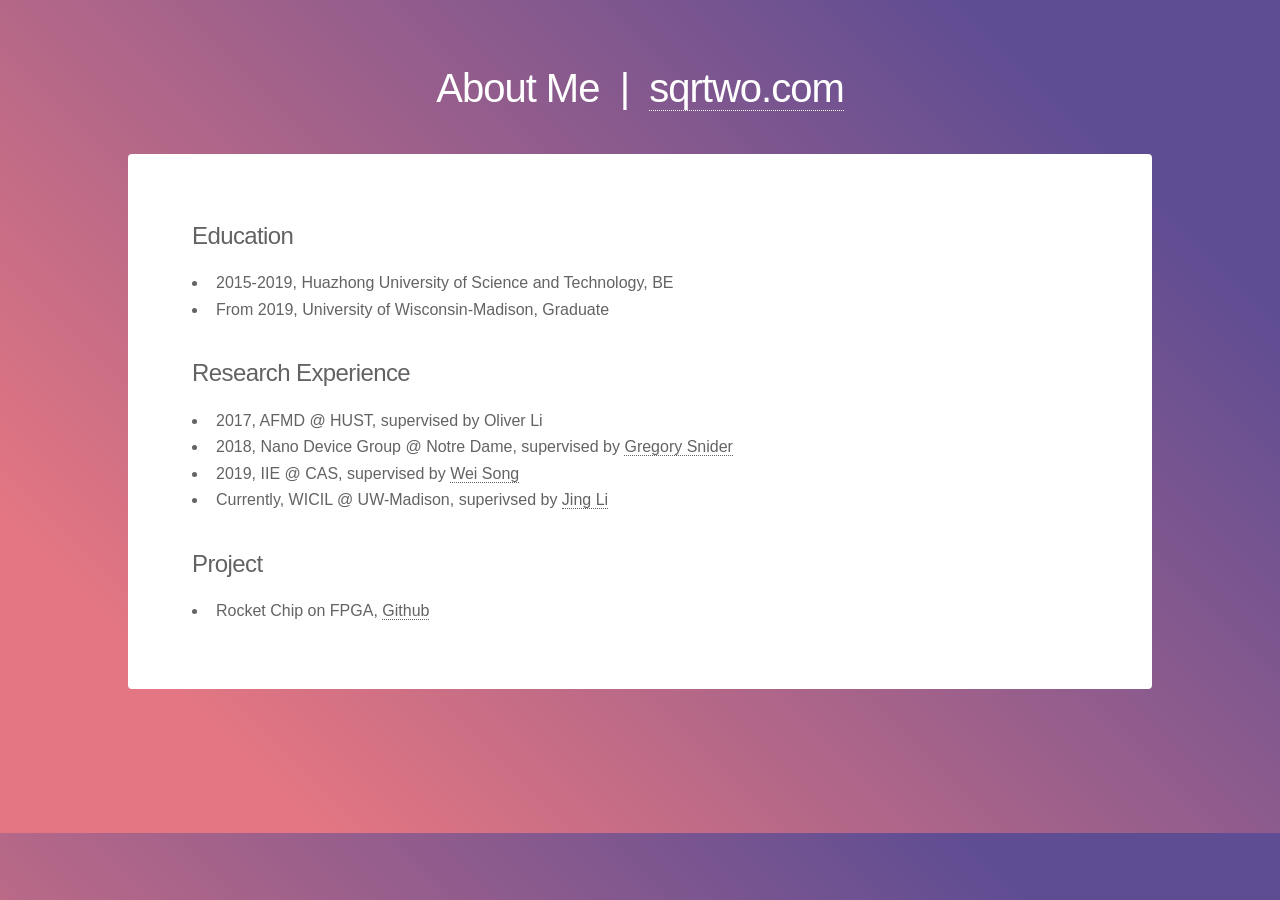
==== commit 3947fe8f: "update about me" ====
--- a/aboutme.html
+++ b/aboutme.html
@@ -13,7 +13,7 @@
 
 				<!-- head title -->
 					<header id="header">
-						<h1>About Me</h1>
+                        <h1>About Me &nbsp;|&nbsp; <a href="https://www.sqrtwo.com">sqrtwo.com</a></h1>
                         <p></p>
 					</header>
 
@@ -30,13 +30,13 @@
                                 <h2>Research Experience</h2>
                                 <ul>
                                     <li>2017, AFMD @ HUST, supervised by Oliver Li</li>
-                                    <li>2018, Nano Device Group @ Notre Dame, supervised by <a href="https://engineering.nd.edu/profiles/gsnider">Gregory Snider</a></li>
-                                    <li>2019, IIE @ CAS, supervised by <a href="http://wsong83.github.io">Wei Song</a></li>
-                                    <li>Currently, WICIL @ UW-Madison, superivsed by <a href="https://directory.engr.wisc.edu/ece/Faculty/Li_Jing/">Jing Li</a></li>
+                                    <li>2018, Nano Device Group @ Notre Dame, supervised by <a href="https://engineering.nd.edu/profiles/gsnider" target="_blank">Gregory Snider</a></li>
+                                    <li>2019, IIE @ CAS, supervised by <a href="http://wsong83.github.io" target="_blank">Wei Song</a></li>
+                                    <li>Currently, WICIL @ UW-Madison, superivsed by <a href="https://directory.engr.wisc.edu/ece/Faculty/Li_Jing/" target="_blank">Jing Li</a></li>
                                 </ul>
                                 <h2>Project</h2>
                                 <ul>
-                                    <li>Rocket Chip on FPGA, <a href="https://github.com/cnrv/fpga-rocket-chip">Github</a></li>
+                                    <li>Rocket Chip on FPGA, <a href="https://github.com/cnrv/fpga-rocket-chip" target="_blank">Github</a></li>
                                 </ul>
 							</section>
 
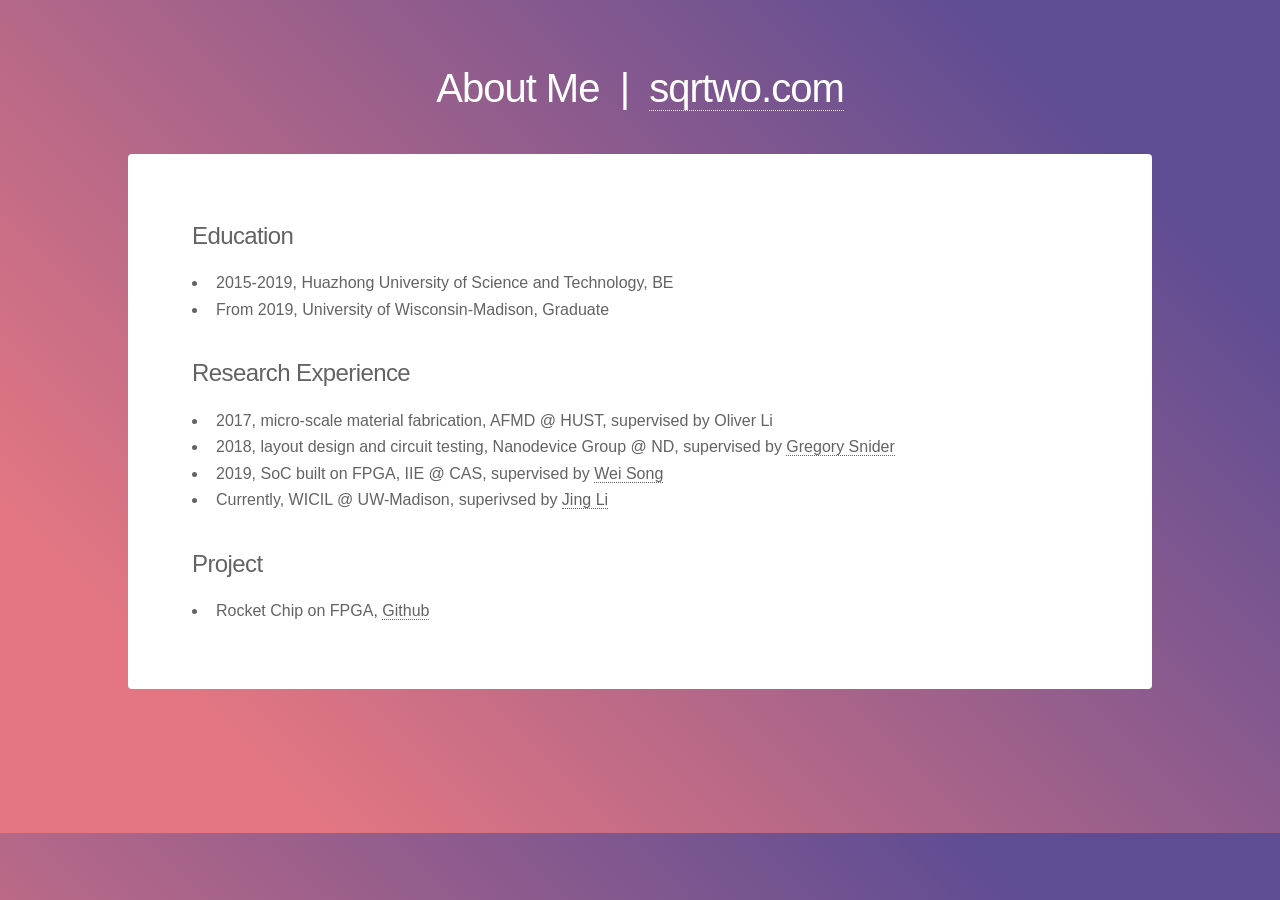
==== commit ec9098a2: "update" ====
--- a/aboutme.html
+++ b/aboutme.html
@@ -29,9 +29,9 @@
                                 </ul>
                                 <h2>Research Experience</h2>
                                 <ul>
-                                    <li>2017, AFMD @ HUST, supervised by Oliver Li</li>
-                                    <li>2018, Nano Device Group @ Notre Dame, supervised by <a href="https://engineering.nd.edu/profiles/gsnider" target="_blank">Gregory Snider</a></li>
-                                    <li>2019, IIE @ CAS, supervised by <a href="http://wsong83.github.io" target="_blank">Wei Song</a></li>
+                                    <li>2017, micro-scale material fabrication, AFMD @ HUST, supervised by Oliver Li</li>
+                                    <li>2018, layout design and circuit testing, Nanodevice Group @ ND, supervised by <a href="https://engineering.nd.edu/profiles/gsnider" target="_blank">Gregory Snider</a></li>
+                                    <li>2019, SoC built on FPGA, IIE @ CAS, supervised by <a href="http://wsong83.github.io" target="_blank">Wei Song</a></li>
                                     <li>Currently, WICIL @ UW-Madison, superivsed by <a href="https://directory.engr.wisc.edu/ece/Faculty/Li_Jing/" target="_blank">Jing Li</a></li>
                                 </ul>
                                 <h2>Project</h2>
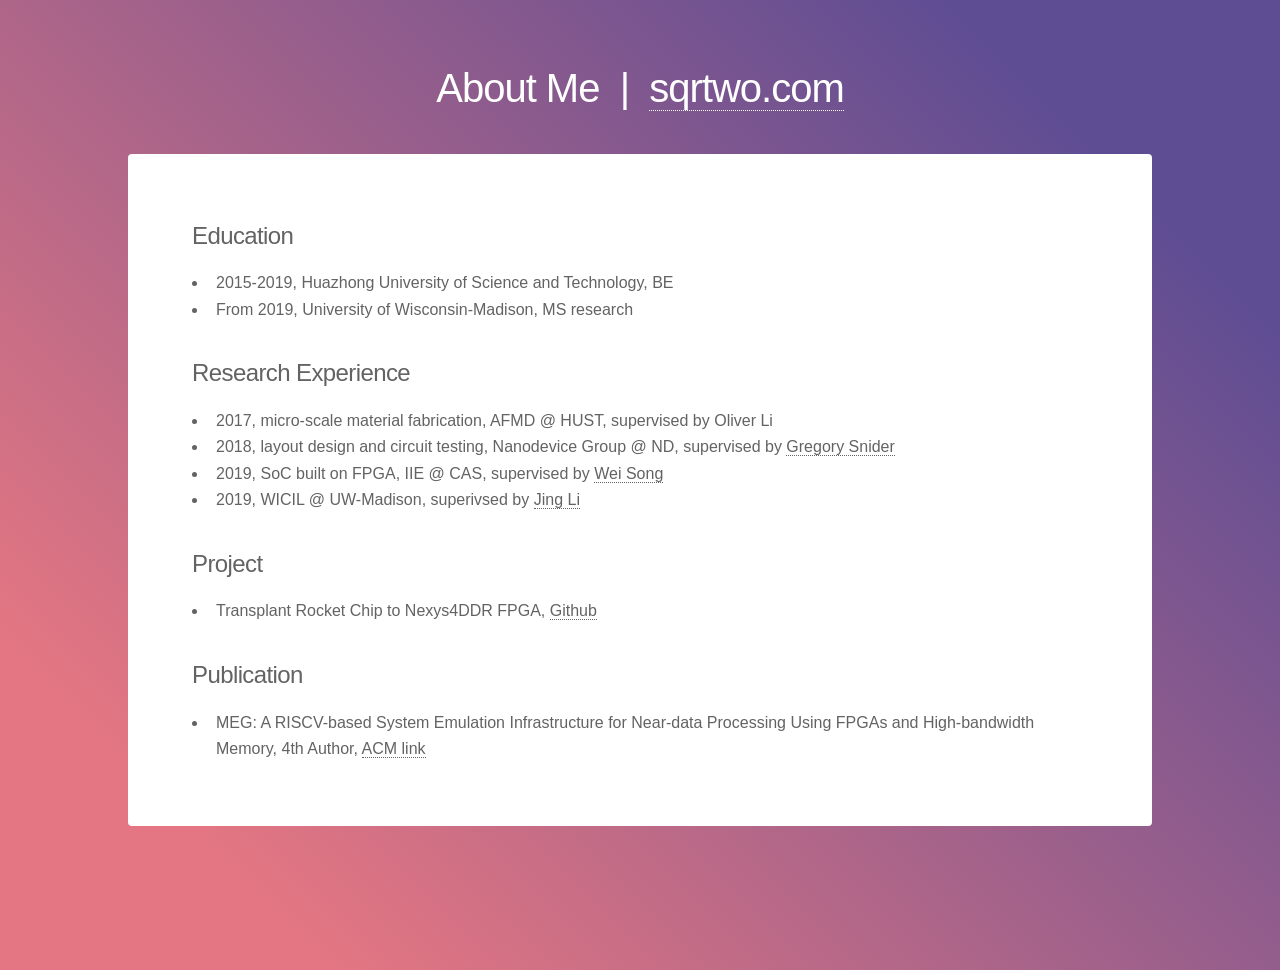
==== commit 21db5b68: "add pub" ====
--- a/aboutme.html
+++ b/aboutme.html
@@ -25,18 +25,22 @@
 								<h2>Education</h2>
                                 <ul>
                                     <li>2015-2019, Huazhong University of Science and Technology,  BE</li>
-                                    <li>From 2019, University of Wisconsin-Madison, Graduate </li>
+                                    <li>From 2019, University of Wisconsin-Madison, MS research </li>
                                 </ul>
                                 <h2>Research Experience</h2>
                                 <ul>
                                     <li>2017, micro-scale material fabrication, AFMD @ HUST, supervised by Oliver Li</li>
                                     <li>2018, layout design and circuit testing, Nanodevice Group @ ND, supervised by <a href="https://engineering.nd.edu/profiles/gsnider" target="_blank">Gregory Snider</a></li>
                                     <li>2019, SoC built on FPGA, IIE @ CAS, supervised by <a href="http://wsong83.github.io" target="_blank">Wei Song</a></li>
-                                    <li>Currently, WICIL @ UW-Madison, superivsed by <a href="https://directory.engr.wisc.edu/ece/Faculty/Li_Jing/" target="_blank">Jing Li</a></li>
+                                    <li>2019, WICIL @ UW-Madison, superivsed by <a href="https://directory.engr.wisc.edu/ece/Faculty/Li_Jing/" target="_blank">Jing Li</a></li>
                                 </ul>
                                 <h2>Project</h2>
                                 <ul>
-                                    <li>Rocket Chip on FPGA, <a href="https://github.com/cnrv/fpga-rocket-chip" target="_blank">Github</a></li>
+                                    <li>Transplant Rocket Chip to Nexys4DDR FPGA, <a href="https://github.com/cnrv/fpga-rocket-chip" target="_blank">Github</a></li>
+                                </ul>
+                                <h2>Publication</h2>
+                                <ul>
+                                    <li>MEG: A RISCV-based System Emulation Infrastructure for Near-data Processing Using FPGAs and High-bandwidth Memory, 4th Author, <a href="https://dl.acm.org/doi/abs/10.1145/3409114" target="_blank">ACM link</a></li>
                                 </ul>
 							</section>
 
